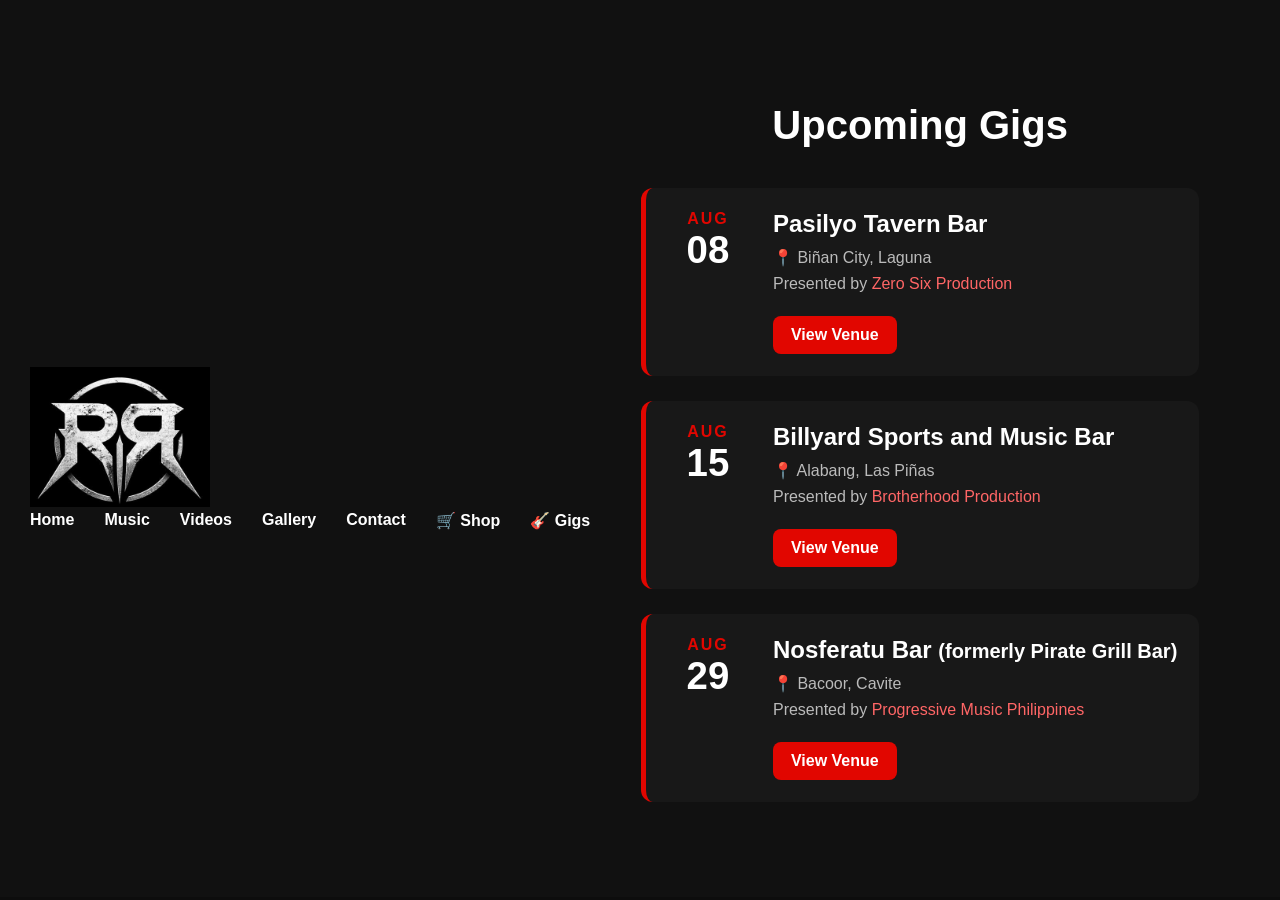
==== gig.html @ 44668293 "Update gig.html" ====
<!DOCTYPE html>
<html lang="en">
<head>
    <meta charset="UTF-8">
    <meta name="viewport" content="width=device-width, initial-scale=1.0">
    <title>ROADRICKS | Gigs</title>

    <link rel="stylesheet" href="gig.css">
</head>

    <!-- Navigation -->
    <header>

        <nav class="navbar">

            <div class="logo">

                <img src="assets/images/logo.png" alt="ROADRICKS Logo">

            </div>

 <ul>
    <li><a href="#home">Home</a></li>
    <li><a href="#music">Music</a></li>
    <li><a href="#videos">Videos</a></li>
    <li><a href="#gallery">Gallery</a></li>
    <li><a href="#contact">Contact</a></li>
    <li><a href="Shop.html">🛒 Shop</a></li>
    <li><a href="gig.html">🎸 Gigs</a>
</ul>

        </nav>

<body>
<section id="gigs" class="gigs">
  <h2>Upcoming Gigs</h2>

  <div class="gig-card">
    <div class="date">
      <span class="month">AUG</span>
      <span class="day">08</span>
    </div>

    <div class="details">
      <h3>Pasilyo Tavern Bar</h3>
      <p>📍 Biñan City, Laguna</p>
      <p>Presented by <a href="https://www.facebook.com/zerosixproduction" target="_blank">Zero Six Production</a></p>
      <a class="venue-btn" href="https://www.facebook.com/profile.php?id=61569631040838" target="_blank">
        View Venue
      </a>
    </div>
  </div>

  <div class="gig-card">
    <div class="date">
      <span class="month">AUG</span>
      <span class="day">15</span>
    </div>

    <div class="details">
      <h3>Billyard Sports and Music Bar</h3>
      <p>📍 Alabang, Las Piñas</p>
      <p>Presented by <a href="https://www.facebook.com/brodprod" target="_blank">Brotherhood Production</a></p>
      <a class="venue-btn" href="https://www.facebook.com/billyardsportsbar" target="_blank">
        View Venue
      </a>
    </div>
  </div>

  <div class="gig-card">
    <div class="date">
      <span class="month">AUG</span>
      <span class="day">29</span>
    </div>

    <div class="details">
      <h3>Nosferatu Bar <small>(formerly Pirate Grill Bar)</small></h3>
      <p>📍 Bacoor, Cavite</p>
      <p>Presented by <a href="https://www.facebook.com/progressivemusicproduction" target="_blank">Progressive Music Philippines</a></p>
      <a class="venue-btn" href="https://www.facebook.com/profile.php?id=100063786376237" target="_blank">
        View Venue
      </a>
    </div>
</section>

</body>
</html>
---- gig.css ----
body{
    margin:0;
    font-family:Arial, Helvetica, sans-serif;
    background:#0d0d0d;
    color:#fff;
}

.gigs{
    max-width:900px;
    margin:60px auto;
    padding:0 20px;
}

.gigs h2{
    text-align:center;
    font-size:2.5rem;
    margin-bottom:40px;
    color:#fff;
}

.gig-card{
    display:flex;
    gap:25px;
    align-items:flex-start;
    background:#181818;
    border-left:5px solid #e10600;
    border-radius:12px;
    padding:22px;
    margin-bottom:25px;
    transition:.3s;
}

.gig-card:hover{
    transform:translateY(-4px);
    box-shadow:0 10px 30px rgba(225,6,0,.35);
}

.date{
    width:80px;
    text-align:center;
}

.month{
    display:block;
    color:#e10600;
    font-weight:bold;
    letter-spacing:2px;
}

.day{
    display:block;
    font-size:2.4rem;
    font-weight:bold;
    color:#fff;
}

.details{
    flex:1;
}

.details h3{
    margin:0 0 10px;
    font-size:1.5rem;
}

.details p{
    color:#bbb;
    margin:8px 0;
}

.details a{
    color:#ff6666;
    text-decoration:none;
}

.details a:hover{
    text-decoration:underline;
}

.venue-btn{
    display:inline-block;
    margin-top:15px;
    padding:10px 18px;
    background:#e10600;
    color:#fff !important;
    border-radius:8px;
    text-decoration:none;
    font-weight:bold;
}

.venue-btn:hover{
    background:#ff2d2d;
}

header img{
    width:180px;
    height:auto;
}

header{
    display:flex;
    align-items:center;
    justify-content:space-between;
    padding:15px 40px;
    background:#111;
}

nav ul{
    display:flex;
    list-style:none;
    gap:25px;
    margin:0;
    padding:0;
}

nav ul li a{
    color:white;
    text-decoration:none;
    font-weight:bold;
}

nav ul li a:hover{
    color:#e10600;
}

header{
    padding:10px 30px;
}

.header{
    display:flex;
    align-items:center;
    justify-content:space-between;
    padding:20px 50px;
    background:#111;
}

.logo{
    width:120px;
    height:auto;
}

nav ul{
    display:flex;
    gap:30px;
    list-style:none;
}
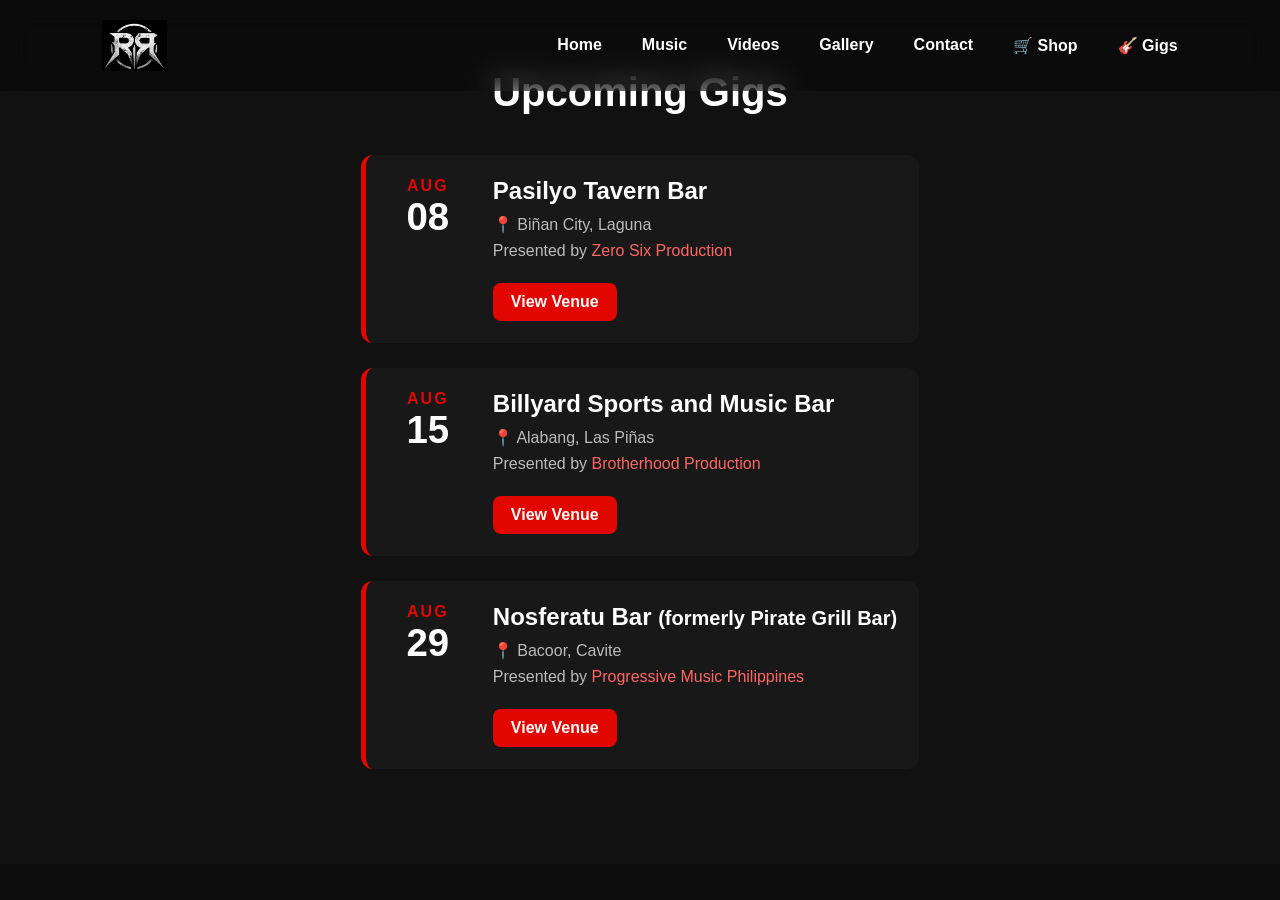
==== commit 46a4fa50: "Update gig.html" ====
--- a/gig.html
+++ b/gig.html
@@ -1,4 +1,23 @@
-<!DOCTYPE html>
+<head>
+    <meta charset="UTF-8">
+    <meta name="viewport" content="width=device-width, initial-scale=1.0">
+
+    <title>ROADRICKS | Gigs</title>
+
+    <meta name="description" content="Upcoming live performances by ROADRICKS">
+
+    <link rel="stylesheet" href="assets/css/style.css">
+    <link rel="stylesheet" href="gig.css">
+
+    <!-- Google Fonts -->
+    <link rel="preconnect" href="https://fonts.googleapis.com">
+    <link rel="preconnect" href="https://fonts.gstatic.com" crossorigin>
+
+    <link href="https://fonts.googleapis.com/css2?family=Bebas+Neue&family=Poppins:wght@300;400;600;700&display=swap"
+        rel="stylesheet">
+
+    <link rel="icon" type="image/png" href="assets/images/logo.png">
+</head>
 <html lang="en">
 <head>
     <meta charset="UTF-8">
@@ -26,7 +45,7 @@
     <li><a href="#gallery">Gallery</a></li>
     <li><a href="#contact">Contact</a></li>
     <li><a href="Shop.html">🛒 Shop</a></li>
-    <li><a href="gig.html">🎸 Gigs</a>
+    <li><a href="gig.html">🎸 Gigs</a></li>
 </ul>
 
         </nav>
--- a/assets/css/style.css
+++ b/assets/css/style.css
@@ -0,0 +1,2393 @@
+��/ *   = = = = = = = = = = = = = = = = = = = = = = = = = = = = = = = = = = = = = = = = = = = = = = = = = = = = = = + 
+       R O A D R I C K S   O F F I C I A L   W E B S I T E + 
+       V e r s i o n   1 . 0 + 
+ = = = = = = = = = = = = = = = = = = = = = = = = = = = = = = = = = = = = = = = = = = = = = = = = = = = = = =   * / + 
+ + 
+ : r o o t { + 
+ + 
+         - - b g : # 0 7 0 7 0 7 ; + 
+         - - c a r d : # 1 1 1 1 1 1 ; + 
+         - - s p o t i f y : # 1 D B 9 5 4 ; + 
+         - - t e x t : # f f f f f f ; + 
+         - - g r a y : # c c c c c c ; + 
+ + 
+         - - t r a n s i t i o n : . 3 5 s ; + 
+ + 
+ } + 
+ + 
+ / *   R e s e t   * / + 
+ + 
+ * { + 
+         m a r g i n : 0 ; + 
+         p a d d i n g : 0 ; + 
+         b o x - s i z i n g : b o r d e r - b o x ; + 
+ } + 
+ + 
+ h t m l { + 
+ + 
+         s c r o l l - b e h a v i o r : s m o o t h ; + 
+ + 
+ } + 
+ + 
+ b o d y { + 
+ + 
+         f o n t - f a m i l y : ' P o p p i n s ' , s a n s - s e r i f ; + 
+ + 
+         b a c k g r o u n d : v a r ( - - b g ) ; + 
+ + 
+         c o l o r : w h i t e ; + 
+ + 
+         o v e r f l o w - x : h i d d e n ; + 
+ + 
+ } + 
+ + 
+ / *   = = = = = = = = = = = = = = = = =   N A V I G A T I O N   = = = = = = = = = = = = = = = = =   * / + 
+ + 
+ . n a v b a r { + 
+ + 
+         p o s i t i o n : f i x e d ; + 
+ + 
+         w i d t h : 1 0 0 % ; + 
+ + 
+         t o p : 0 ; + 
+ + 
+         l e f t : 0 ; + 
+ + 
+         d i s p l a y : f l e x ; + 
+ + 
+         j u s t i f y - c o n t e n t : s p a c e - b e t w e e n ; + 
+ + 
+         a l i g n - i t e m s : c e n t e r ; + 
+ + 
+         p a d d i n g : 2 0 p x   8 % ; + 
+ + 
+         z - i n d e x : 9 9 9 ; + 
+ + 
+         b a c k g r o u n d : r g b a ( 0 , 0 , 0 , . 3 5 ) ; + 
+ + 
+         b a c k d r o p - f i l t e r : b l u r ( 1 5 p x ) ; + 
+ + 
+ } + 
+ + 
+ . l o g o   i m g { + 
+ + 
+         w i d t h : 6 5 p x ; + 
+ + 
+         t r a n s i t i o n : . 4 s ; + 
+ + 
+ } + 
+ + 
+ . l o g o   i m g : h o v e r { + 
+ + 
+         t r a n s f o r m : r o t a t e ( - 8 d e g )   s c a l e ( 1 . 0 8 ) ; + 
+ + 
+ } + 
+ + 
+ . n a v b a r   u l { + 
+ + 
+         d i s p l a y : f l e x ; + 
+ + 
+         l i s t - s t y l e : n o n e ; + 
+ + 
+         g a p : 4 0 p x ; + 
+ + 
+ } + 
+ + 
+ . n a v b a r   a { + 
+ + 
+         c o l o r : w h i t e ; + 
+ + 
+         t e x t - d e c o r a t i o n : n o n e ; + 
+ + 
+         f o n t - w e i g h t : 6 0 0 ; + 
+ + 
+         t r a n s i t i o n : . 3 s ; + 
+ + 
+ } + 
+ + 
+ . n a v b a r   a : h o v e r { + 
+ + 
+         c o l o r : v a r ( - - s p o t i f y ) ; + 
+ + 
+ } + 
+ + 
+ / *   = = = = = = = = = = = = = = = = =   H E R O   = = = = = = = = = = = = = = = = =   * / + 
+ + 
+ . h e r o { + 
+ + 
+         p o s i t i o n : r e l a t i v e ; + 
+ + 
+         h e i g h t : 1 0 0 v h ; + 
+ + 
+         d i s p l a y : f l e x ; + 
+ + 
+         j u s t i f y - c o n t e n t : c e n t e r ; + 
+ + 
+         a l i g n - i t e m s : c e n t e r ; + 
+ + 
+         t e x t - a l i g n : c e n t e r ; + 
+ + 
+         o v e r f l o w : h i d d e n ; + 
+ + 
+ } + 
+ + 
+ . h e r o - i m a g e { + 
+ + 
+         p o s i t i o n : a b s o l u t e ; + 
+         i n s e t : 0 ; + 
+ + 
+         w i d t h : 1 0 0 % ; + 
+         h e i g h t : 1 0 0 % ; + 
+ + 
+         o b j e c t - f i t : c o v e r ; + 
+         o b j e c t - p o s i t i o n : t o p   c e n t e r ; + 
+ + 
+         a n i m a t i o n : z o o m H e r o   1 8 s   e a s e - i n - o u t   i n f i n i t e   a l t e r n a t e ; + 
+ + 
+ } + 
+ + 
+ / *   = = = = = = = = = = = = = = = = =   A n i m a t i o n s   = = = = = = = = = = = = = = = = =   * / + 
+ + 
+ @ k e y f r a m e s   z o o m H e r o { + 
+ + 
+         f r o m { + 
+                 t r a n s f o r m : s c a l e ( 1 ) ; + 
+         } + 
+ + 
+         t o { + 
+                 t r a n s f o r m : s c a l e ( 1 . 0 8 ) ; + 
+         } + 
+ + 
+ } + 
+ + 
+ . o v e r l a y { + 
+ + 
+         p o s i t i o n : a b s o l u t e ; + 
+         i n s e t : 0 ; + 
+ + 
+         b a c k g r o u n d : + 
+ + 
+         r a d i a l - g r a d i e n t ( c i r c l e   a t   t o p , + 
+         r g b a ( 0 , 1 2 0 , 2 5 5 , . 1 8 ) , + 
+         t r a n s p a r e n t   4 5 % ) , + 
+ + 
+         l i n e a r - g r a d i e n t ( + 
+         r g b a ( 0 , 0 , 0 , . 3 0 ) , + 
+         r g b a ( 0 , 0 , 0 , . 8 2 ) ) ; + 
+ + 
+         z - i n d e x : 1 ; + 
+ + 
+ } + 
+ + 
+ / *   H e r o   C o n t e n t   * / + 
+ + 
+ . h e r o - c o n t e n t { + 
+ + 
+         p o s i t i o n : r e l a t i v e ; + 
+ + 
+         z - i n d e x : 2 ; + 
+ + 
+         m a x - w i d t h : 9 0 0 p x ; + 
+ + 
+         p a d d i n g : 2 0 p x ; + 
+ + 
+ } + 
+ + 
+ . h e r o - c o n t e n t   h 1 { + 
+ + 
+         f o n t - f a m i l y : ' B e b a s   N e u e ' , s a n s - s e r i f ; + 
+ + 
+         f o n t - s i z e : 8 r e m ; + 
+ + 
+         l e t t e r - s p a c i n g : 8 p x ; + 
+ + 
+         c o l o r : # f f f f f f ; + 
+ + 
+         / *   B l a c k   o u t l i n e   * / + 
+         - w e b k i t - t e x t - s t r o k e : . 7 5 p x   r g b a ( 0 , 0 , 0 , . 8 5 ) ; + 
+ + 
+         / *   M u l t i - l a y e r   s h a d o w   * / + 
+         t e x t - s h a d o w : + 
+                 3 p x   3 p x   0   # 0 0 0 , + 
+                 6 p x   6 p x   1 2 p x   r g b a ( 0 , 0 , 0 , . 7 5 ) , + 
+                 0   0   2 0 p x   r g b a ( 2 5 5 , 2 5 5 , 2 5 5 , . 1 8 ) ; + 
+ + 
+ } + 
+ . h e r o - c o n t e n t   h 2 { + 
+ + 
+         c o l o r : v a r ( - - s p o t i f y ) ; + 
+ + 
+         f o n t - w e i g h t : 6 0 0 ; + 
+ + 
+         m a r g i n - b o t t o m : 2 0 p x ; + 
+ + 
+ } + 
+ + 
+ . h e r o - c o n t e n t   p { + 
+ + 
+         c o l o r : # d d d ; + 
+ + 
+         f o n t - s i z e : 1 . 2 r e m ; + 
+ + 
+         m a r g i n - b o t t o m : 4 0 p x ; + 
+ + 
+ } + 
+ + 
+ / *   = = = = = = = = = = = = = = = = = = = = = = = = = = = + 
+       B u t t o n s + 
+ = = = = = = = = = = = = = = = = = = = = = = = = = = =   * / + 
+ + 
+ . b u t t o n s { + 
+ + 
+         d i s p l a y : f l e x ; + 
+ + 
+         j u s t i f y - c o n t e n t : c e n t e r ; + 
+ + 
+         a l i g n - i t e m s : c e n t e r ; + 
+ + 
+         g a p : 2 0 p x ; + 
+ + 
+         f l e x - w r a p : w r a p ; + 
+ + 
+         m a r g i n - t o p : 4 0 p x ; + 
+ + 
+ } + 
+ + 
+ . b u t t o n s   a { + 
+ + 
+         d i s p l a y : i n l i n e - f l e x ; + 
+ + 
+         a l i g n - i t e m s : c e n t e r ; + 
+ + 
+         j u s t i f y - c o n t e n t : c e n t e r ; + 
+ + 
+         g a p : 1 0 p x ; + 
+ + 
+         m i n - w i d t h : 2 2 0 p x ; + 
+ + 
+         p a d d i n g : 1 6 p x   3 4 p x ; + 
+ + 
+         b o r d e r - r a d i u s : 5 0 p x ; + 
+ + 
+         t e x t - d e c o r a t i o n : n o n e ; + 
+ + 
+         f o n t - s i z e : 1 r e m ; + 
+ + 
+         f o n t - w e i g h t : 6 0 0 ; + 
+ + 
+         t r a n s i t i o n : . 3 5 s   e a s e ; + 
+ + 
+ } + 
+ + 
+ / *   S p o t i f y   * / + 
+ + 
+ . s p o t i f y { + 
+ + 
+         b a c k g r o u n d : # 1 D B 9 5 4 ; + 
+ + 
+         c o l o r : w h i t e ; + 
+ + 
+ } + 
+ + 
+ . s p o t i f y : h o v e r { + 
+ + 
+         t r a n s f o r m : t r a n s l a t e Y ( - 5 p x ) ; + 
+ + 
+         b o x - s h a d o w : 0   0   2 5 p x   r g b a ( 2 9 , 1 8 5 , 8 4 , . 5 5 ) ; + 
+ + 
+ } + 
+ + 
+ + 
+ / *   A p p l e   M u s i c   * / + 
+ + 
+ . a p p l e { + 
+ + 
+         b a c k g r o u n d : # F C 3 C 4 4 ; + 
+ + 
+         c o l o r : w h i t e ; + 
+ + 
+ } + 
+ + 
+ . a p p l e : h o v e r { + 
+ + 
+         t r a n s f o r m : t r a n s l a t e Y ( - 5 p x ) ; + 
+ + 
+         b o x - s h a d o w : 0   0   2 5 p x   r g b a ( 2 5 2 , 6 0 , 6 8 , . 5 5 ) ; + 
+ + 
+ } + 
+ + 
+ + 
+ / *   Y o u T u b e   * / + 
+ + 
+ . y o u t u b e { + 
+ + 
+         b o r d e r : 2 p x   s o l i d   w h i t e ; + 
+ + 
+         c o l o r : w h i t e ; + 
+ + 
+         b a c k g r o u n d : t r a n s p a r e n t ; + 
+ + 
+ } + 
+ + 
+ . y o u t u b e : h o v e r { + 
+ + 
+         b a c k g r o u n d : w h i t e ; + 
+ + 
+         c o l o r : b l a c k ; + 
+ + 
+         t r a n s f o r m : t r a n s l a t e Y ( - 5 p x ) ; + 
+ + 
+ } + 
+ + 
+ / *   S c r o l l   * / + 
+ + 
+ . s c r o l l { + 
+ + 
+         m a r g i n - t o p : 7 0 p x ; + 
+ + 
+         a n i m a t i o n : b o u n c e   2 s   i n f i n i t e ; + 
+ + 
+         c o l o r : # d d d ; + 
+ + 
+ } + 
+ + 
+ / *   = = = = = = = = = = = = = = = = =   S e c t i o n s   = = = = = = = = = = = = = = = = =   * / + 
+ + 
+ . s e c t i o n { + 
+ + 
+         p a d d i n g : 1 2 0 p x   1 0 % ; + 
+ + 
+ } + 
+ + 
+ . s e c t i o n   h 2 { + 
+ + 
+         f o n t - f a m i l y : ' B e b a s   N e u e ' ; + 
+ + 
+         f o n t - s i z e : 3 r e m ; + 
+ + 
+         m a r g i n - b o t t o m : 1 5 p x ; + 
+ + 
+ } + 
+ + 
+ . s e c t i o n   p { + 
+ + 
+         c o l o r : # b d b d b d ; + 
+ + 
+ } + 
+ + 
+ / *   = = = = = = = = = = = = = = = = =   F o o t e r   = = = = = = = = = = = = = = = = =   * / + 
+ + 
+ f o o t e r { + 
+ + 
+         t e x t - a l i g n : c e n t e r ; + 
+ + 
+         p a d d i n g : 4 0 p x ; + 
+ + 
+         c o l o r : # 9 9 9 ; + 
+ + 
+ } + 
+ + 
+ / *   = = = = = = = = = = = = = = = = =   A n i m a t i o n s   = = = = = = = = = = = = = = = = =   * / + 
+ + 
+ @ k e y f r a m e s   z o o m H e r o { + 
+ + 
+         f r o m { + 
+ + 
+                 t r a n s f o r m : s c a l e ( 1 ) ; + 
+ + 
+         } + 
+ + 
+         t o { + 
+ + 
+                 t r a n s f o r m : s c a l e ( 1 . 0 8 ) ; + 
+ + 
+         } + 
+ + 
+ } + 
+ + 
+ + 
+ + 
+ / *   = = = = = = = = = = = = = = = = =   M o b i l e   = = = = = = = = = = = = = = = = =   * / + 
+ + 
+ @ m e d i a ( m a x - w i d t h : 9 0 0 p x ) { + 
+ + 
+         . n a v b a r { + 
+ + 
+                 f l e x - d i r e c t i o n : c o l u m n ; + 
+ + 
+                 g a p : 2 0 p x ; + 
+ + 
+         } + 
+ + 
+         . n a v b a r   u l { + 
+ + 
+                 g a p : 1 8 p x ; + 
+ + 
+                 f l e x - w r a p : w r a p ; + 
+ + 
+                 j u s t i f y - c o n t e n t : c e n t e r ; + 
+ + 
+         } + 
+ + 
+         . h e r o - c o n t e n t   h 1 { + 
+ + 
+                 f o n t - s i z e : 4 r e m ; + 
+ + 
+         } + 
+ + 
+         . b u t t o n s { + 
+ + 
+                 f l e x - d i r e c t i o n : c o l u m n ; + 
+ + 
+         } + 
+ + 
+ } + 
+ + 
+ / *   = = = = = = = = = = = = = = = = = = = = = = = = = = = + 
+       L a t e s t   R e l e a s e + 
+ = = = = = = = = = = = = = = = = = = = = = = = = = = =   * / + 
+ + 
+ . l a t e s t - r e l e a s e { + 
+ + 
+         d i s p l a y : g r i d ; + 
+ + 
+         g r i d - t e m p l a t e - c o l u m n s : 3 0 0 p x   1 f r ; + 
+ + 
+         g a p : 6 0 p x ; + 
+ + 
+         a l i g n - i t e m s : c e n t e r ; + 
+ + 
+         p a d d i n g : 1 2 0 p x   1 0 % ; + 
+ + 
+         b a c k g r o u n d : # 0 c 0 c 0 c ; + 
+ + 
+ } + 
+ + 
+ . r e l e a s e - i m a g e   i m g { + 
+ + 
+         w i d t h : 1 0 0 % ; + 
+ + 
+         b o r d e r - r a d i u s : 1 8 p x ; + 
+ + 
+         b o x - s h a d o w : 0   2 0 p x   4 0 p x   r g b a ( 0 , 0 , 0 , . 4 5 ) ; + 
+ + 
+         t r a n s i t i o n : . 4 s ; + 
+ + 
+ } + 
+ + 
+ . r e l e a s e - i m a g e   i m g : h o v e r { + 
+ + 
+         t r a n s f o r m : s c a l e ( 1 . 0 5 ) ; + 
+ + 
+ } + 
+ + 
+ . b a d g e { + 
+ + 
+         d i s p l a y : i n l i n e - b l o c k ; + 
+ + 
+         b a c k g r o u n d : # 1 D B 9 5 4 ; + 
+ + 
+         c o l o r : w h i t e ; + 
+ + 
+         p a d d i n g : 8 p x   1 6 p x ; + 
+ + 
+         b o r d e r - r a d i u s : 9 9 9 p x ; + 
+ + 
+         f o n t - s i z e : . 9 r e m ; + 
+ + 
+         m a r g i n - b o t t o m : 2 0 p x ; + 
+ + 
+ } + 
+ + 
+ . r e l e a s e - i n f o   h 2 { + 
+ + 
+         f o n t - f a m i l y : ' B e b a s   N e u e ' ; + 
+ + 
+         f o n t - s i z e : 4 r e m ; + 
+ + 
+         l e t t e r - s p a c i n g : 2 p x ; + 
+ + 
+         m a r g i n - b o t t o m : 1 5 p x ; + 
+ + 
+ } + 
+ + 
+ . r e l e a s e - i n f o   p { + 
+ + 
+         c o l o r : # b b b ; + 
+ + 
+         m a r g i n - b o t t o m : 3 0 p x ; + 
+ + 
+ } + 
+ + 
+ . r e l e a s e - b u t t o n s { + 
+ + 
+         d i s p l a y : f l e x ; + 
+ + 
+         g a p : 2 0 p x ; + 
+ + 
+         f l e x - w r a p : w r a p ; + 
+ + 
+ } + 
+ + 
+ / *   = = = = = = = = = = = = = = = = = = = = = = = = = = = + 
+       S p o t i f y   S e c t i o n + 
+ = = = = = = = = = = = = = = = = = = = = = = = = = = =   * / + 
+ + 
+ . s p o t i f y - s e c t i o n { + 
+ + 
+         p a d d i n g : 1 0 0 p x   1 0 % ; + 
+ + 
+         b a c k g r o u n d : # 1 1 1 ; + 
+ + 
+         t e x t - a l i g n : c e n t e r ; + 
+ + 
+ } + 
+ + 
+ . s p o t i f y - s e c t i o n   h 2 { + 
+ + 
+         f o n t - f a m i l y : ' B e b a s   N e u e ' , s a n s - s e r i f ; + 
+ + 
+         f o n t - s i z e : 3 r e m ; + 
+ + 
+         l e t t e r - s p a c i n g : 2 p x ; + 
+ + 
+         m a r g i n - b o t t o m : 1 0 p x ; + 
+ + 
+ } + 
+ + 
+ . s p o t i f y - s e c t i o n   p { + 
+ + 
+         c o l o r : # b b b ; + 
+ + 
+         m a r g i n - b o t t o m : 4 0 p x ; + 
+ + 
+ } + 
+ + 
+ . s p o t i f y - s e c t i o n   i f r a m e { + 
+ + 
+         m a x - w i d t h : 9 0 0 p x ; + 
+ + 
+         w i d t h : 1 0 0 % ; + 
+ + 
+         b o r d e r : n o n e ; + 
+ + 
+         b o x - s h a d o w : 0   2 0 p x   4 0 p x   r g b a ( 0 , 0 , 0 , . 4 ) ; + 
+ + 
+ } + 
+ + 
+ / *   F e a t u r e d   V i d e o s   * / + 
+ + 
+ . v i d e o s - s e c t i o n { + 
+ + 
+         p a d d i n g : 1 0 0 p x   1 0 % ; + 
+ + 
+         b a c k g r o u n d : # 0 9 0 9 0 9 ; + 
+ + 
+ } + 
+ + 
+ . v i d e o s - s e c t i o n   h 2 { + 
+ + 
+         t e x t - a l i g n : c e n t e r ; + 
+ + 
+         f o n t - f a m i l y : ' B e b a s   N e u e ' , s a n s - s e r i f ; + 
+ + 
+         f o n t - s i z e : 3 r e m ; + 
+ + 
+         m a r g i n - b o t t o m : 5 0 p x ; + 
+ + 
+ } + 
+ + 
+ . v i d e o - g r i d { + 
+ + 
+         d i s p l a y : g r i d ; + 
+ + 
+         g r i d - t e m p l a t e - c o l u m n s : r e p e a t ( a u t o - f i t , m i n m a x ( 2 8 0 p x , 1 f r ) ) ; + 
+ + 
+         g a p : 3 0 p x ; + 
+ + 
+ } + 
+ + 
+ . v i d e o - c a r d { + 
+ + 
+         b a c k g r o u n d : # 1 8 1 8 1 8 ; + 
+ + 
+         b o r d e r - r a d i u s : 1 8 p x ; + 
+ + 
+         o v e r f l o w : h i d d e n ; + 
+ + 
+         t e x t - d e c o r a t i o n : n o n e ; + 
+ + 
+         c o l o r : w h i t e ; + 
+ + 
+         t r a n s i t i o n : . 3 5 s ; + 
+ + 
+ } + 
+ + 
+ . v i d e o - c a r d   i m g { + 
+ + 
+         w i d t h : 1 0 0 % ; + 
+ + 
+         d i s p l a y : b l o c k ; + 
+ + 
+ } + 
+ + 
+ . v i d e o - c a r d   h 3 { + 
+ + 
+         p a d d i n g : 2 0 p x ; + 
+ + 
+         t e x t - a l i g n : c e n t e r ; + 
+ + 
+ } + 
+ + 
+ . v i d e o - c a r d : h o v e r { + 
+ + 
+         t r a n s f o r m : t r a n s l a t e Y ( - 1 0 p x ) ; + 
+ + 
+         b o x - s h a d o w : 0   2 0 p x   4 0 p x   r g b a ( 2 9 , 1 8 5 , 8 4 , . 2 5 ) ; + 
+ + 
+ } + 
+ + 
+ / *   S c r o l l   A n i m a t i o n   * / + 
+ + 
+ . h i d d e n { + 
+ + 
+         o p a c i t y : 0 ; + 
+ + 
+         t r a n s f o r m : t r a n s l a t e Y ( 6 0 p x ) ; + 
+ + 
+         t r a n s i t i o n : a l l   . 8 s   e a s e ; + 
+ + 
+ } + 
+ + 
+ . s h o w { + 
+ + 
+         o p a c i t y : 1 ; + 
+ + 
+         t r a n s f o r m : t r a n s l a t e Y ( 0 ) ; + 
+ + 
+ } + 
+ + 
+ / *   = = = = = = = = = = = = = = = = = = = = = = = = = = = + 
+       A b o u t + 
+ = = = = = = = = = = = = = = = = = = = = = = = = = = =   * / + 
+ + 
+ . a b o u t - s e c t i o n { + 
+ + 
+         d i s p l a y : g r i d ; + 
+ + 
+         g r i d - t e m p l a t e - c o l u m n s : 1 f r   1 f r ; + 
+ + 
+         g a p : 6 0 p x ; + 
+ + 
+         a l i g n - i t e m s : c e n t e r ; + 
+ + 
+         p a d d i n g : 1 2 0 p x   1 0 % ; + 
+ + 
+         b a c k g r o u n d : # 0 8 0 8 0 8 ; + 
+ + 
+ } + 
+ + 
+ . a b o u t - i m a g e   i m g { + 
+ + 
+         w i d t h : 1 0 0 % ; + 
+ + 
+         b o r d e r - r a d i u s : 2 0 p x ; + 
+ + 
+         b o x - s h a d o w : 0   2 0 p x   5 0 p x   r g b a ( 0 , 0 , 0 , . 5 ) ; + 
+ + 
+ } + 
+ + 
+ . a b o u t - c o n t e n t   h 2 { + 
+ + 
+         f o n t - f a m i l y : ' B e b a s   N e u e ' ; + 
+ + 
+         f o n t - s i z e : 4 r e m ; + 
+ + 
+         m a r g i n : 2 0 p x   0 ; + 
+ + 
+ } + 
+ + 
+ . a b o u t - c o n t e n t   p { + 
+ + 
+         c o l o r : # b b b ; + 
+ + 
+         l i n e - h e i g h t : 1 . 8 ; + 
+ + 
+         m a r g i n - b o t t o m : 2 0 p x ; + 
+ + 
+ } + 
+ + 
+ @ m e d i a ( m a x - w i d t h : 9 0 0 p x ) { + 
+ + 
+         . a b o u t - s e c t i o n { + 
+ + 
+                 g r i d - t e m p l a t e - c o l u m n s : 1 f r ; + 
+ + 
+         } + 
+ + 
+ } + 
+ + 
+ . f a d e - s e c t i o n { + 
+         o p a c i t y : 0 ; + 
+         t r a n s f o r m : t r a n s l a t e Y ( 4 0 p x ) ; + 
+         t r a n s i t i o n : . 8 s   e a s e ; + 
+ } + 
+ + 
+ . f a d e - s e c t i o n . v i s i b l e { + 
+         o p a c i t y : 1 ; + 
+         t r a n s f o r m : t r a n s l a t e Y ( 0 ) ; + 
+ } + 
+ + 
+ n a v . n a v - s c r o l l e d { + 
+         b a c k g r o u n d : r g b a ( 0 , 0 , 0 , . 9 2 ) ; + 
+         b a c k d r o p - f i l t e r : b l u r ( 1 2 p x ) ; + 
+         t r a n s i t i o n : . 3 s ; + 
+ } + 
+ + 
+ n a v   a . a c t i v e { + 
+         c o l o r : # 1 D B 9 5 4 ; + 
+ } + 
+ + 
+ # b a c k T o T o p { + 
+         p o s i t i o n : f i x e d ; + 
+         r i g h t : 2 5 p x ; + 
+         b o t t o m : 2 5 p x ; + 
+         w i d t h : 5 0 p x ; + 
+         h e i g h t : 5 0 p x ; + 
+         b o r d e r : n o n e ; + 
+         b o r d e r - r a d i u s : 5 0 % ; + 
+         b a c k g r o u n d : # 1 D B 9 5 4 ; + 
+         c o l o r : w h i t e ; + 
+         c u r s o r : p o i n t e r ; + 
+         f o n t - s i z e : 1 8 p x ; + 
+         b o x - s h a d o w : 0   0   1 5 p x   r g b a ( 0 , 0 , 0 , . 4 ) ; + 
+ } + 
+ + 
+ / *   = = = = = = = = = = = = = = = = = = = = = = = = = = = + 
+       M e e t   t h e   B a n d + 
+ = = = = = = = = = = = = = = = = = = = = = = = = = = =   * / + 
+ + 
+ . m e m b e r s - s e c t i o n { + 
+         p a d d i n g : 1 2 0 p x   1 0 % ; + 
+         b a c k g r o u n d : # 0 b 0 b 0 b ; + 
+ } + 
+ + 
+ . m e m b e r s - s e c t i o n   h 2 { + 
+         t e x t - a l i g n : c e n t e r ; + 
+         f o n t - f a m i l y : ' B e b a s   N e u e ' , s a n s - s e r i f ; + 
+         f o n t - s i z e : 3 . 5 r e m ; + 
+         m a r g i n - b o t t o m : 6 0 p x ; + 
+ } + 
+ + 
+ . m e m b e r s - g r i d { + 
+         d i s p l a y : g r i d ; + 
+         g r i d - t e m p l a t e - c o l u m n s : r e p e a t ( a u t o - f i t , m i n m a x ( 2 6 0 p x , 1 f r ) ) ; + 
+         g a p : 3 5 p x ; + 
+ } + 
+ + 
+ . m e m b e r - c a r d { + 
+         b a c k g r o u n d : # 1 4 1 4 1 4 ; + 
+         b o r d e r - r a d i u s : 1 8 p x ; + 
+         o v e r f l o w : h i d d e n ; + 
+         t r a n s i t i o n : . 3 5 s ; + 
+         b o x - s h a d o w : 0   1 0 p x   3 0 p x   r g b a ( 0 , 0 , 0 , . 3 5 ) ; + 
+ } + 
+ + 
+ . m e m b e r - c a r d : h o v e r { + 
+         t r a n s f o r m : t r a n s l a t e Y ( - 1 0 p x ) ; + 
+         b o x - s h a d o w : 0   2 0 p x   4 0 p x   r g b a ( 2 9 , 1 8 5 , 8 4 , . 2 5 ) ; + 
+ } + 
+ + 
+ . m e m b e r - c a r d   i m g { + 
+         w i d t h : 1 0 0 % ; + 
+         a s p e c t - r a t i o : 3   /   4 ; + 
+         o b j e c t - f i t : c o v e r ; + 
+         o b j e c t - p o s i t i o n : c e n t e r ; + 
+         d i s p l a y : b l o c k ; + 
+ } + 
+ + 
+ . m e m b e r - i n f o { + 
+         p a d d i n g : 2 0 p x ; + 
+         t e x t - a l i g n : c e n t e r ; + 
+ } + 
+ + 
+ . m e m b e r - i n f o   h 3 { + 
+         f o n t - f a m i l y : ' B e b a s   N e u e ' , s a n s - s e r i f ; + 
+         f o n t - s i z e : 2 r e m ; + 
+         l e t t e r - s p a c i n g : 1 p x ; + 
+         m a r g i n - b o t t o m : 8 p x ; + 
+ } + 
+ + 
+ . m e m b e r - i n f o   p { + 
+         c o l o r : # 1 D B 9 5 4 ; + 
+         f o n t - w e i g h t : 6 0 0 ; + 
+         m a r g i n : 0 ; + 
+ } + 
+ + 
+ / *   = = = = = = = = = = = = = = = = = = = = = = = = = = = + 
+       M e e t   t h e   B a n d + 
+ = = = = = = = = = = = = = = = = = = = = = = = = = = =   * / + 
+ + 
+ . m e m b e r s { + 
+ + 
+         d i s p l a y : g r i d ; + 
+ + 
+         g r i d - t e m p l a t e - c o l u m n s : r e p e a t ( a u t o - f i t , m i n m a x ( 2 5 0 p x , 1 f r ) ) ; + 
+ + 
+         g a p : 3 5 p x ; + 
+ + 
+         m a r g i n - t o p : 5 0 p x ; + 
+ + 
+ } + 
+ + 
+ . m e m b e r { + 
+ + 
+         b a c k g r o u n d : # 1 5 1 5 1 5 ; + 
+ + 
+         b o r d e r - r a d i u s : 1 8 p x ; + 
+ + 
+         o v e r f l o w : h i d d e n ; + 
+ + 
+         t e x t - a l i g n : c e n t e r ; + 
+ + 
+         t r a n s i t i o n : . 3 5 s ; + 
+ + 
+         b o x - s h a d o w : 0   1 5 p x   3 5 p x   r g b a ( 0 , 0 , 0 , . 3 5 ) ; + 
+ + 
+ } + 
+ + 
+ . m e m b e r : h o v e r { + 
+ + 
+         t r a n s f o r m : t r a n s l a t e Y ( - 1 0 p x ) ; + 
+ + 
+         b o x - s h a d o w : 0   2 0 p x   4 5 p x   r g b a ( 2 9 , 1 8 5 , 8 4 , . 2 5 ) ; + 
+ + 
+ } + 
+ + 
+ . m e m b e r   i m g { + 
+ + 
+         w i d t h : 1 0 0 % ; + 
+ + 
+         h e i g h t : 3 6 0 p x ; + 
+ + 
+         o b j e c t - f i t : c o v e r ; + 
+ + 
+         o b j e c t - p o s i t i o n : c e n t e r ; + 
+ + 
+         d i s p l a y : b l o c k ; + 
+ + 
+ } + 
+ + 
+ . m e m b e r   h 3 { + 
+ + 
+         m a r g i n - t o p : 2 0 p x ; + 
+ + 
+         f o n t - f a m i l y : ' B e b a s   N e u e ' , s a n s - s e r i f ; + 
+ + 
+         f o n t - s i z e : 2 r e m ; + 
+ + 
+         l e t t e r - s p a c i n g : 1 p x ; + 
+ + 
+ } + 
+ + 
+ . m e m b e r   p { + 
+ + 
+         c o l o r : # 1 D B 9 5 4 ; + 
+ + 
+         m a r g i n : 1 0 p x   0   2 5 p x ; + 
+ + 
+         f o n t - w e i g h t : 6 0 0 ; + 
+ + 
+ } + 
+ + 
+ / *   = = = = = = = = = = = = = = = = = = = = = = = = = = = + 
+       B o o k i n g + 
+ = = = = = = = = = = = = = = = = = = = = = = = = = = =   * / + 
+ + 
+ . b o o k i n g - s e c t i o n { + 
+ + 
+         p a d d i n g : 1 2 0 p x   1 0 % ; + 
+ + 
+         b a c k g r o u n d : # 0 8 0 8 0 8 ; + 
+ + 
+ } + 
+ + 
+ . b o o k i n g - c o n t e n t { + 
+ + 
+         m a x - w i d t h : 9 0 0 p x ; + 
+ + 
+         m a r g i n : a u t o ; + 
+ + 
+ } + 
+ + 
+ . b o o k i n g - t a g { + 
+ + 
+         d i s p l a y : i n l i n e - b l o c k ; + 
+ + 
+         b a c k g r o u n d : # 1 D B 9 5 4 ; + 
+ + 
+         p a d d i n g : 8 p x   1 8 p x ; + 
+ + 
+         b o r d e r - r a d i u s : 9 9 9 p x ; + 
+ + 
+         m a r g i n - b o t t o m : 2 0 p x ; + 
+ + 
+         f o n t - w e i g h t : 6 0 0 ; + 
+ + 
+ } + 
+ + 
+ . b o o k i n g - s e c t i o n   h 2 { + 
+ + 
+         f o n t - f a m i l y : ' B e b a s   N e u e ' , s a n s - s e r i f ; + 
+ + 
+         f o n t - s i z e : 4 r e m ; + 
+ + 
+         m a r g i n - b o t t o m : 2 0 p x ; + 
+ + 
+ } + 
+ + 
+ . b o o k i n g - s e c t i o n   p { + 
+ + 
+         c o l o r : # b d b d b d ; + 
+ + 
+         l i n e - h e i g h t : 1 . 8 ; + 
+ + 
+         m a r g i n - b o t t o m : 4 0 p x ; + 
+ + 
+ } + 
+ + 
+ . b o o k i n g - l i s t { + 
+ + 
+         d i s p l a y : g r i d ; + 
+ + 
+         g a p : 1 8 p x ; + 
+ + 
+         m a r g i n - b o t t o m : 4 0 p x ; + 
+ + 
+ } + 
+ + 
+ . b o o k i n g - i t e m { + 
+ + 
+         b a c k g r o u n d : # 1 4 1 4 1 4 ; + 
+ + 
+         p a d d i n g : 1 8 p x   2 2 p x ; + 
+ + 
+         b o r d e r - l e f t : 4 p x   s o l i d   # 1 D B 9 5 4 ; + 
+ + 
+         b o r d e r - r a d i u s : 1 0 p x ; + 
+ + 
+ } + 
+ + 
+ . b o o k i n g - i t e m   s t r o n g { + 
+ + 
+         d i s p l a y : b l o c k ; + 
+ + 
+         m a r g i n - b o t t o m : 8 p x ; + 
+ + 
+ } + 
+ + 
+ . b o o k i n g - i t e m   a { + 
+ + 
+         c o l o r : # f f f f f f ; + 
+ + 
+         t e x t - d e c o r a t i o n : n o n e ; + 
+ + 
+ } + 
+ + 
+ . b o o k i n g - i t e m   a : h o v e r { + 
+ + 
+         c o l o r : # 1 D B 9 5 4 ; + 
+ + 
+ } + 
+ + 
+ . b o o k i n g - b u t t o n s { + 
+ + 
+         d i s p l a y : f l e x ; + 
+ + 
+         g a p : 2 0 p x ; + 
+ + 
+         f l e x - w r a p : w r a p ; + 
+ + 
+ } + 
+ . a p p l e { + 
+ + 
+         b a c k g r o u n d : # f f f f f f ; + 
+ + 
+         c o l o r : # 0 0 0 0 0 0 ; + 
+ + 
+         b o r d e r : 2 p x   s o l i d   # f f f f f f ; + 
+ + 
+ } + 
+ + 
+ . a p p l e : h o v e r { + 
+ + 
+         b a c k g r o u n d : # d 9 d 9 d 9 ; + 
+ + 
+         t r a n s f o r m : t r a n s l a t e Y ( - 3 p x ) ; + 
+ + 
+ } + 
+ + 
+ . p r o d u c t s { + 
+         d i s p l a y : f l e x ; + 
+         g a p : 3 0 p x ; + 
+         f l e x - w r a p : w r a p ; + 
+         j u s t i f y - c o n t e n t : c e n t e r ; + 
+         p a d d i n g : 4 0 p x ; + 
+ } + 
+ + 
+ . p r o d u c t { + 
+         w i d t h : 2 6 0 p x ; + 
+         b a c k g r o u n d : # 2 2 2 ; + 
+         c o l o r : w h i t e ; + 
+         b o r d e r - r a d i u s : 1 5 p x ; + 
+         o v e r f l o w : h i d d e n ; + 
+         t e x t - a l i g n : c e n t e r ; + 
+         p a d d i n g : 2 0 p x ; + 
+ } + 
+ + 
+ . p r o d u c t   i m g { + 
+         w i d t h : 1 0 0 % ; + 
+         b o r d e r - r a d i u s : 1 0 p x ; + 
+ } + 
+ + 
+ b u t t o n { + 
+         b a c k g r o u n d : # f f 4 b 2 b ; + 
+         c o l o r : w h i t e ; + 
+         b o r d e r : n o n e ; + 
+         p a d d i n g : 1 2 p x   2 5 p x ; + 
+         b o r d e r - r a d i u s : 8 p x ; + 
+         c u r s o r : p o i n t e r ; + 
+ } + 
+ + 
+ b u t t o n : h o v e r { + 
+         b a c k g r o u n d : # f f 6 6 3 3 ; + 
+ } + 
+ + 
+ / *   = = = = = = = = = = = = = = = = = = = = = = = = = = = = = = = = = = = + 
+       S H O P   P A G E + 
+ = = = = = = = = = = = = = = = = = = = = = = = = = = = = = = = = = = =   * / + 
+ + 
+ . s h o p - h e a d e r { + 
+         p a d d i n g : 1 4 0 p x   1 0 %   6 0 p x ; + 
+         t e x t - a l i g n : c e n t e r ; + 
+ } + 
+ + 
+ . s h o p - h e a d e r   h 1 { + 
+         f o n t - f a m i l y : ' B e b a s   N e u e ' , s a n s - s e r i f ; + 
+         f o n t - s i z e : 4 r e m ; + 
+         m a r g i n - b o t t o m : 1 5 p x ; + 
+ } + 
+ + 
+ . s h o p - h e a d e r   p { + 
+         c o l o r : # b d b d b d ; + 
+         f o n t - s i z e : 1 . 1 r e m ; + 
+ } + 
+ + 
+ . p r o d u c t s { + 
+         d i s p l a y : f l e x ; + 
+         j u s t i f y - c o n t e n t : c e n t e r ; + 
+         g a p : 3 5 p x ; + 
+         f l e x - w r a p : w r a p ; + 
+         p a d d i n g : 0   1 0 %   1 0 0 p x ; + 
+ } + 
+ + 
+ . p r o d u c t { + 
+         w i d t h : 3 0 0 p x ; + 
+         b a c k g r o u n d : # 1 4 1 4 1 4 ; + 
+         b o r d e r - r a d i u s : 1 8 p x ; + 
+         o v e r f l o w : h i d d e n ; + 
+         t e x t - a l i g n : c e n t e r ; + 
+         t r a n s i t i o n : . 3 5 s ; + 
+         b o x - s h a d o w : 0   1 5 p x   3 5 p x   r g b a ( 0 , 0 , 0 , . 3 5 ) ; + 
+ } + 
+ + 
+ . p r o d u c t : h o v e r { + 
+         t r a n s f o r m : t r a n s l a t e Y ( - 1 0 p x ) ; + 
+         b o x - s h a d o w : 0   2 0 p x   4 0 p x   r g b a ( 2 9 , 1 8 5 , 8 4 , . 2 5 ) ; + 
+ } + 
+ + 
+ . p r o d u c t   i m g { + 
+         w i d t h : 1 0 0 % ; + 
+         h e i g h t : 2 4 0 p x ; + 
+         o b j e c t - f i t : c o v e r ; + 
+         d i s p l a y : b l o c k ; + 
+ } + 
+ + 
+ . p r o d u c t   h 2 { + 
+         m a r g i n : 2 5 p x   0   1 0 p x ; + 
+         f o n t - f a m i l y : ' B e b a s   N e u e ' , s a n s - s e r i f ; + 
+         f o n t - s i z e : 2 r e m ; + 
+ } + 
+ + 
+ . p r o d u c t   p { + 
+         c o l o r : # f f f f f f ; + 
+         m a r g i n - b o t t o m : 2 5 p x ; + 
+         f o n t - s i z e : 1 . 2 r e m ; + 
+ } + 
+ + 
+ . p r o d u c t   a { + 
+         t e x t - d e c o r a t i o n : n o n e ; + 
+ } + 
+ + 
+ . p r o d u c t   b u t t o n { + 
+         m a r g i n - b o t t o m : 2 5 p x ; + 
+         b a c k g r o u n d : # 1 D B 9 5 4 ; + 
+         c o l o r : w h i t e ; + 
+         b o r d e r : n o n e ; + 
+         p a d d i n g : 1 4 p x   4 0 p x ; + 
+         b o r d e r - r a d i u s : 9 9 9 p x ; + 
+         f o n t - w e i g h t : 6 0 0 ; + 
+         c u r s o r : p o i n t e r ; + 
+         t r a n s i t i o n : . 3 s ; + 
+ } + 
+ + 
+ . p r o d u c t   b u t t o n : h o v e r { + 
+         t r a n s f o r m : t r a n s l a t e Y ( - 4 p x ) ; + 
+         b o x - s h a d o w : 0   0   2 0 p x   r g b a ( 2 9 , 1 8 5 , 8 4 , . 4 ) ; + 
+ } + 
+ + 
+ f o o t e r { + 
+         b a c k g r o u n d : # 0 8 0 8 0 8 ; + 
+ } + 
+ + 
+ . v i d e o s - s e c t i o n { + 
+         p a d d i n g : 8 0 p x   1 0 % ; + 
+         t e x t - a l i g n : c e n t e r ; + 
+ } + 
+ + 
+ . v i d e o s - s e c t i o n   h 2 { + 
+         m a r g i n - b o t t o m : 1 0 p x ; + 
+ } + 
+ + 
+ . v i d e o s - s e c t i o n   p { + 
+         m a r g i n - b o t t o m : 4 0 p x ; + 
+ } + 
+ + 
+ . f e a t u r e d - v i d e o   i f r a m e { + 
+         w i d t h : 1 0 0 % ; + 
+         m a x - w i d t h : 9 0 0 p x ; + 
+         a s p e c t - r a t i o : 1 6 / 9 ; + 
+         b o r d e r : n o n e ; + 
+         b o r d e r - r a d i u s : 1 2 p x ; + 
+ } + 
+ + 
+ . v i d e o - g r i d { + 
+         m a r g i n - t o p : 4 0 p x ; + 
+         d i s p l a y : g r i d ; + 
+         g r i d - t e m p l a t e - c o l u m n s : r e p e a t ( a u t o - f i t , m i n m a x ( 3 2 0 p x , 1 f r ) ) ; + 
+         g a p : 2 0 p x ; + 
+ } + 
+ + 
+ . v i d e o - g r i d   i f r a m e { + 
+         w i d t h : 1 0 0 % ; + 
+         a s p e c t - r a t i o : 1 6 / 9 ; + 
+         b o r d e r : n o n e ; + 
+         b o r d e r - r a d i u s : 1 2 p x ; + 
+ } + 
+ + 
+ . y o u t u b e - b t n { + 
+         d i s p l a y : i n l i n e - b l o c k ; + 
+         m a r g i n - t o p : 4 0 p x ; + 
+         p a d d i n g : 1 5 p x   3 0 p x ; + 
+         b o r d e r - r a d i u s : 3 0 p x ; + 
+         t e x t - d e c o r a t i o n : n o n e ; + 
+         f o n t - w e i g h t : b o l d ; + 
+ } + 
+ + 
+ 
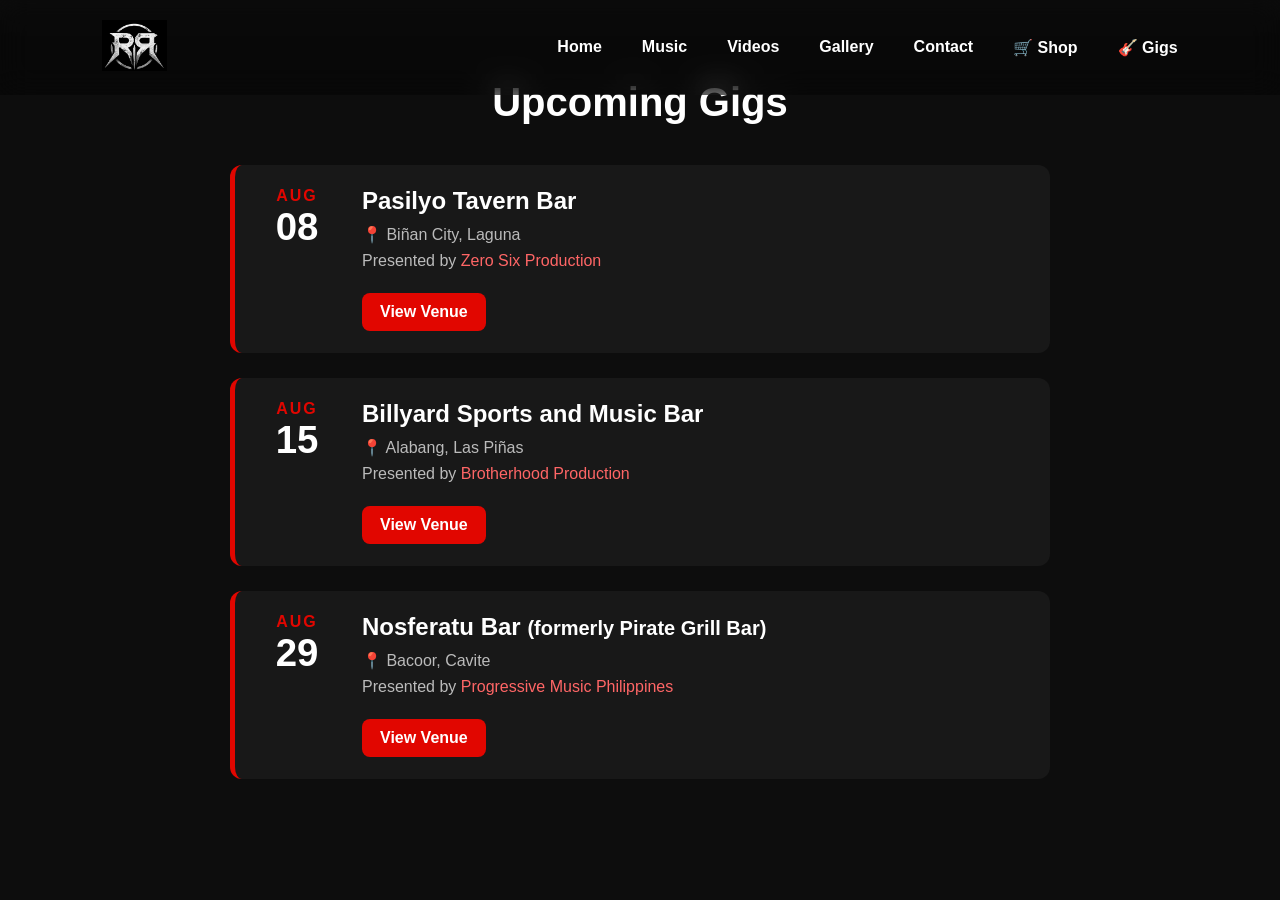
==== commit 0ca6a340: "Update gig.html" ====
--- a/gig.html
+++ b/gig.html
@@ -1,3 +1,6 @@
+<!DOCTYPE html>
+<html lang="en">
+
 <head>
     <meta charset="UTF-8">
     <meta name="viewport" content="width=device-width, initial-scale=1.0">
@@ -6,7 +9,10 @@
 
     <meta name="description" content="Upcoming live performances by ROADRICKS">
 
+    <!-- Main website styles -->
     <link rel="stylesheet" href="assets/css/style.css">
+
+    <!-- Gig page styles -->
     <link rel="stylesheet" href="gig.css">
 
     <!-- Google Fonts -->
@@ -18,37 +24,30 @@
 
     <link rel="icon" type="image/png" href="assets/images/logo.png">
 </head>
-<html lang="en">
-<head>
-    <meta charset="UTF-8">
-    <meta name="viewport" content="width=device-width, initial-scale=1.0">
-    <title>ROADRICKS | Gigs</title>
 
-    <link rel="stylesheet" href="gig.css">
-</head>
+<body>
 
-    <!-- Navigation -->
-    <header>
+<header>
+    <nav class="navbar">
 
-        <nav class="navbar">
+        <div class="logo">
+            <img src="assets/images/logo.png" alt="ROADRICKS Logo">
+        </div>
 
-            <div class="logo">
+        <ul>
+            <li><a href="index.html">Home</a></li>
+            <li><a href="index.html#music">Music</a></li>
+            <li><a href="index.html#videos">Videos</a></li>
+            <li><a href="index.html#gallery">Gallery</a></li>
+            <li><a href="index.html#contact">Contact</a></li>
+            <li><a href="shop.html">🛒 Shop</a></li>
+            <li><a href="gig.html">🎸 Gigs</a></li>
+        </ul>
 
-                <img src="assets/images/logo.png" alt="ROADRICKS Logo">
+    </nav>
+</header>
 
-            </div>
-
- <ul>
-    <li><a href="#home">Home</a></li>
-    <li><a href="#music">Music</a></li>
-    <li><a href="#videos">Videos</a></li>
-    <li><a href="#gallery">Gallery</a></li>
-    <li><a href="#contact">Contact</a></li>
-    <li><a href="Shop.html">🛒 Shop</a></li>
-    <li><a href="gig.html">🎸 Gigs</a></li>
-</ul>
-
-        </nav>
+<section id="gigs" class="gigs">
 
 <body>
 <section id="gigs" class="gigs">
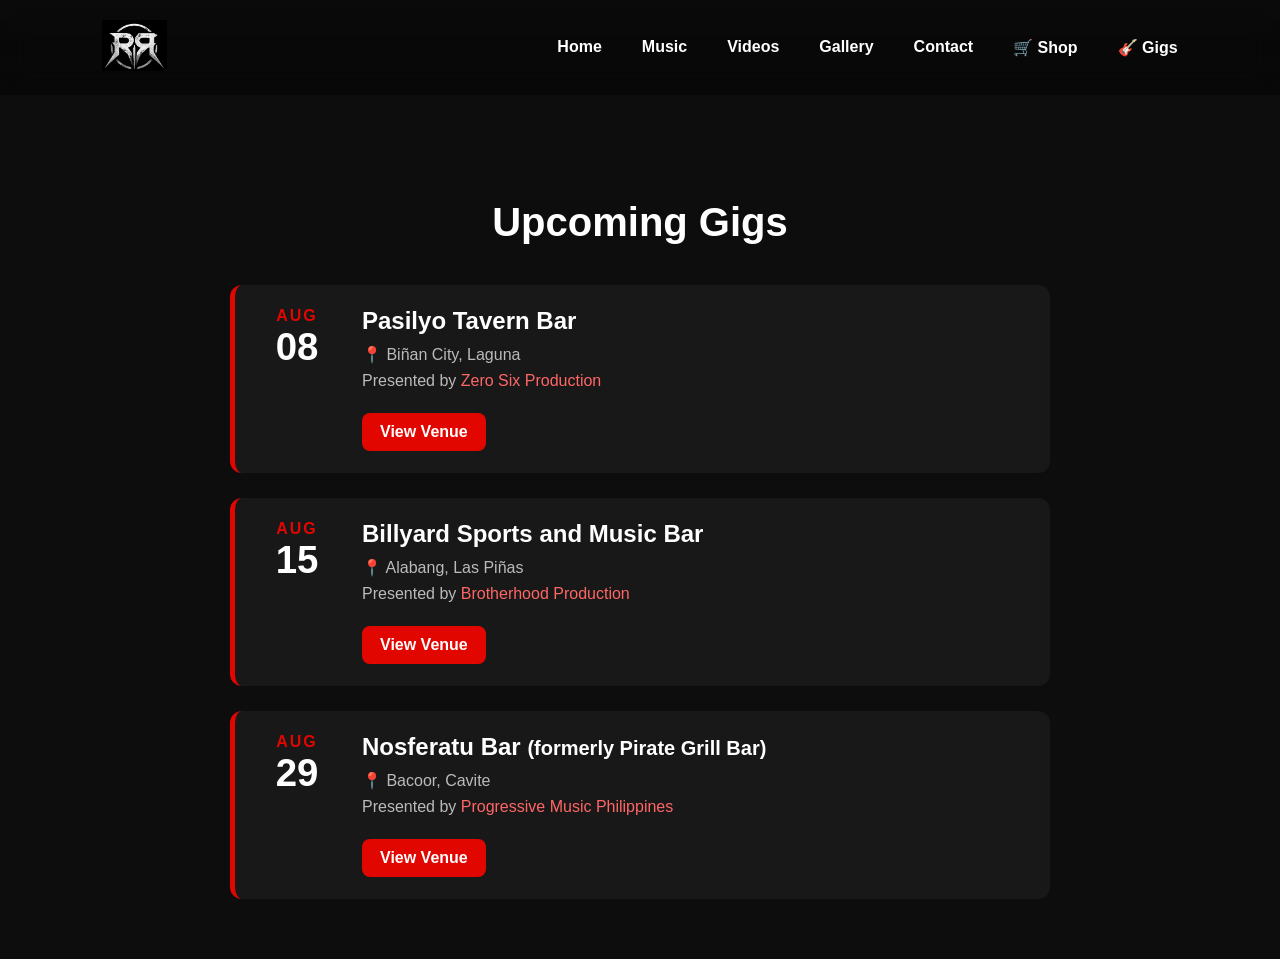
==== commit 7a4ead94: "Update gig.html" ====
--- a/gig.html
+++ b/gig.html
@@ -40,7 +40,7 @@
             <li><a href="index.html#videos">Videos</a></li>
             <li><a href="index.html#gallery">Gallery</a></li>
             <li><a href="index.html#contact">Contact</a></li>
-            <li><a href="shop.html">🛒 Shop</a></li>
+            <li><a href="Shop.html">🛒 Shop</a></li>
             <li><a href="gig.html">🎸 Gigs</a></li>
         </ul>
 
--- a/gig.css
+++ b/gig.css
@@ -7,8 +7,9 @@
 
 .gigs{
     max-width:900px;
-    margin:60px auto;
+    margin:180px auto 60px;
     padding:0 20px;
+
 }
 
 .gigs h2{
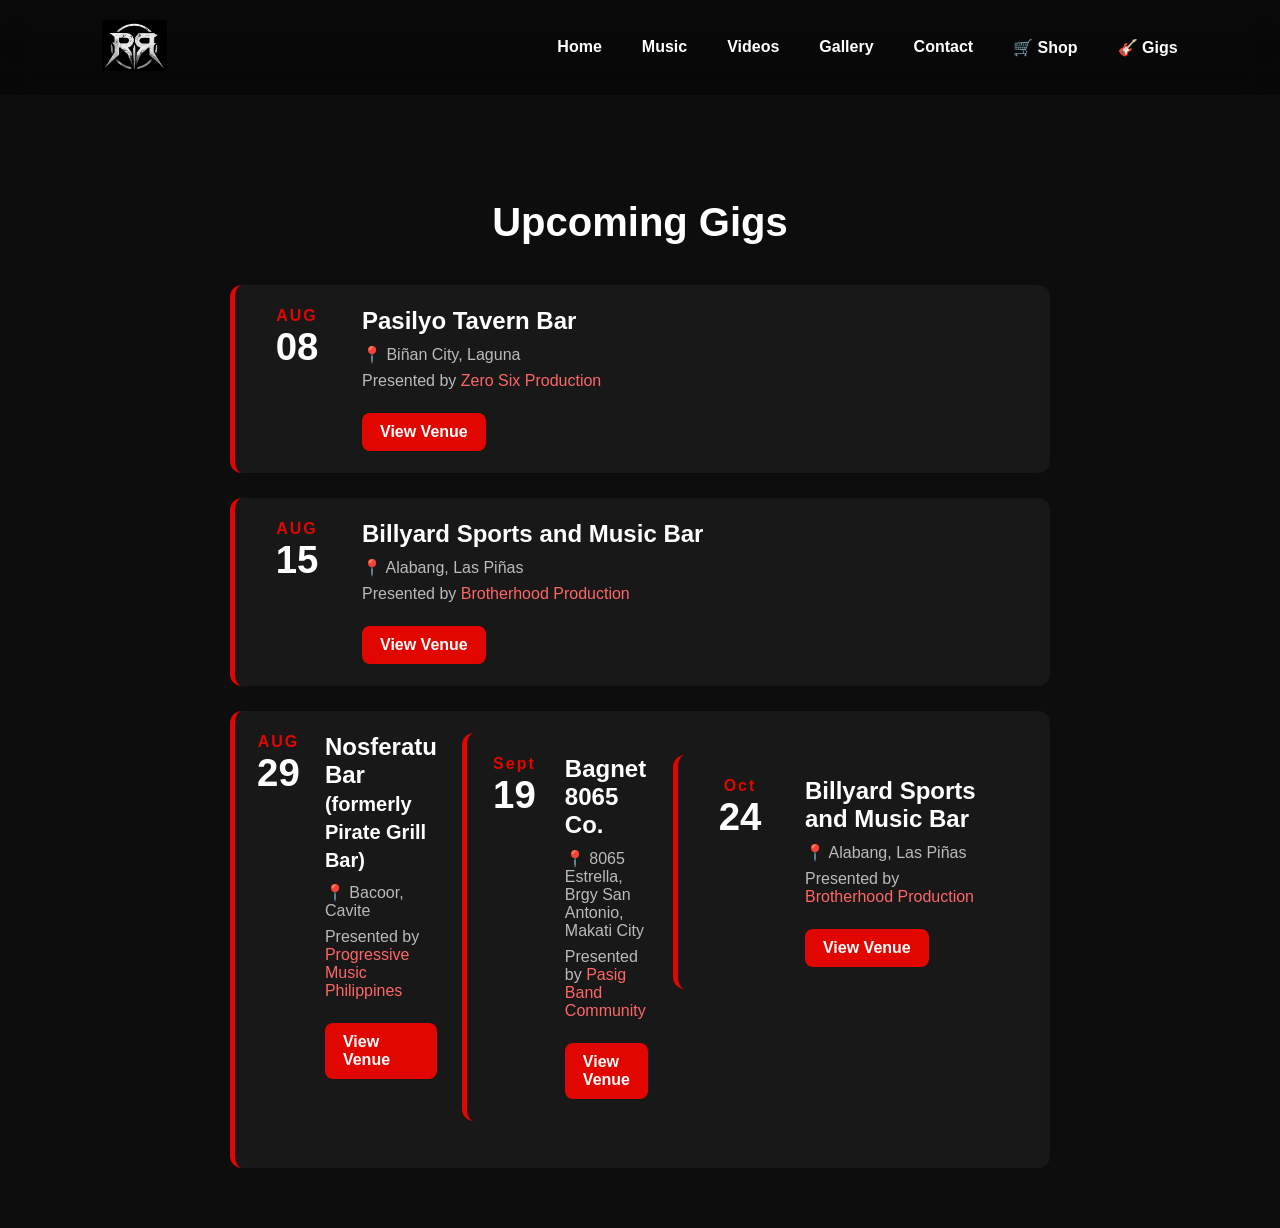
==== commit 15088c67: "Update gig.html" ====
--- a/gig.html
+++ b/gig.html
@@ -99,6 +99,38 @@
         View Venue
       </a>
     </div>
+
+<div class="gig-card">
+    <div class="date">
+      <span class="month">Sept</span>
+      <span class="day">19</span>
+    </div>
+
+    <div class="details">
+      <h3>Bagnet 8065 Co.</small></h3>
+      <p>📍 8065 Estrella, Brgy San Antonio, Makati City</p>
+      <p>Presented by <a href="https://www.facebook.com/PasigBandCommunity" target="_blank">Pasig Band Community</a></p>
+      <a class="venue-btn" href="https://www.facebook.com/Bagnet8065" target="_blank">
+        View Venue
+      </a>
+    </div>
+
+<div class="gig-card">
+    <div class="date">
+      <span class="month">Oct</span>
+      <span class="day">24</span>
+    </div>
+
+    <div class="details">
+      <h3>Billyard Sports and Music Bar</h3>
+      <p>📍 Alabang, Las Piñas</p>
+      <p>Presented by <a href="https://www.facebook.com/brodprod" target="_blank">Brotherhood Production</a></p>
+      <a class="venue-btn" href="https://www.facebook.com/billyardsportsbar" target="_blank">
+        View Venue
+      </a>
+    </div>
+  </div>
+
 </section>
 
 </body>
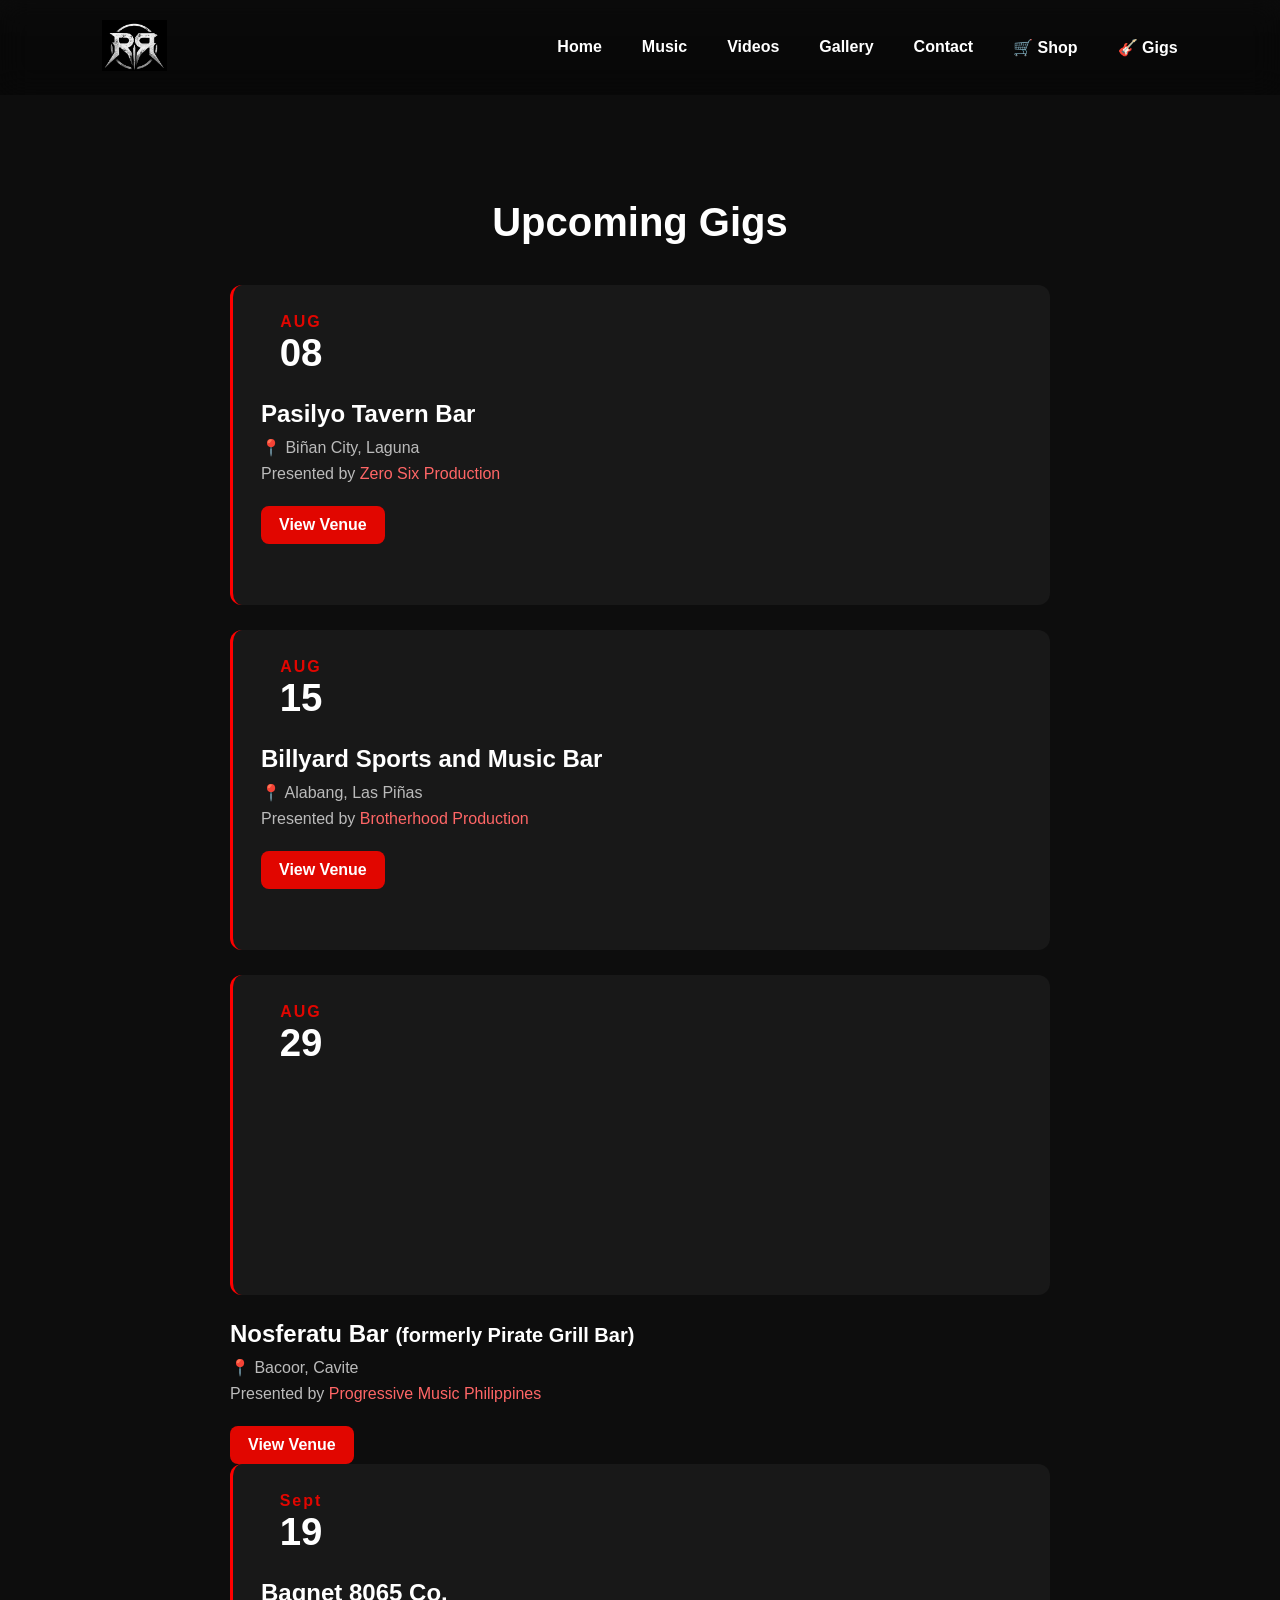
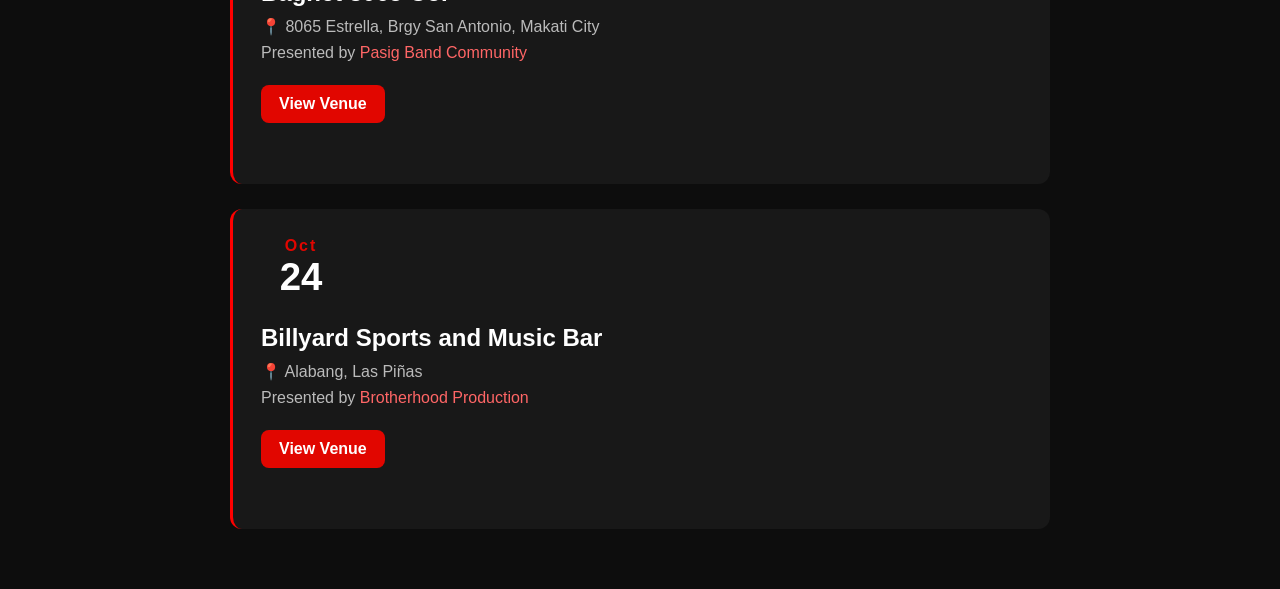
==== commit 1281cde0: "fgdghf" ====
--- a/gig.html
+++ b/gig.html
@@ -90,7 +90,7 @@
       <span class="month">AUG</span>
       <span class="day">29</span>
     </div>
-
+</div> 
     <div class="details">
       <h3>Nosferatu Bar <small>(formerly Pirate Grill Bar)</small></h3>
       <p>📍 Bacoor, Cavite</p>
@@ -99,7 +99,7 @@
         View Venue
       </a>
     </div>
-
+</div> 
 <div class="gig-card">
     <div class="date">
       <span class="month">Sept</span>
@@ -114,6 +114,7 @@
         View Venue
       </a>
     </div>
+</div> 
 
 <div class="gig-card">
     <div class="date">
--- a/gig.css
+++ b/gig.css
@@ -145,4 +145,37 @@
     display:flex;
     gap:30px;
     list-style:none;
+}
+
+
+.gigs-container {
+    display: grid;
+    grid-template-columns: repeat(3, 1fr);
+    gap: 24px;
+    align-items: stretch;
+}
+
+.gig-card {
+    display: flex;
+    flex-direction: column;
+    min-height: 320px;
+    padding: 28px;
+    border-left: 3px solid red;
+    border-radius: 12px;
+}
+
+.gig-content {
+    display: flex;
+    flex-direction: column;
+    flex: 1;
+}
+
+.view-venue {
+    margin-top: auto;
+    align-self: flex-start;
+}
+
+.gigs-container {
+    display: grid;
+    grid-template-columns: repeat(3, 1fr);
 }
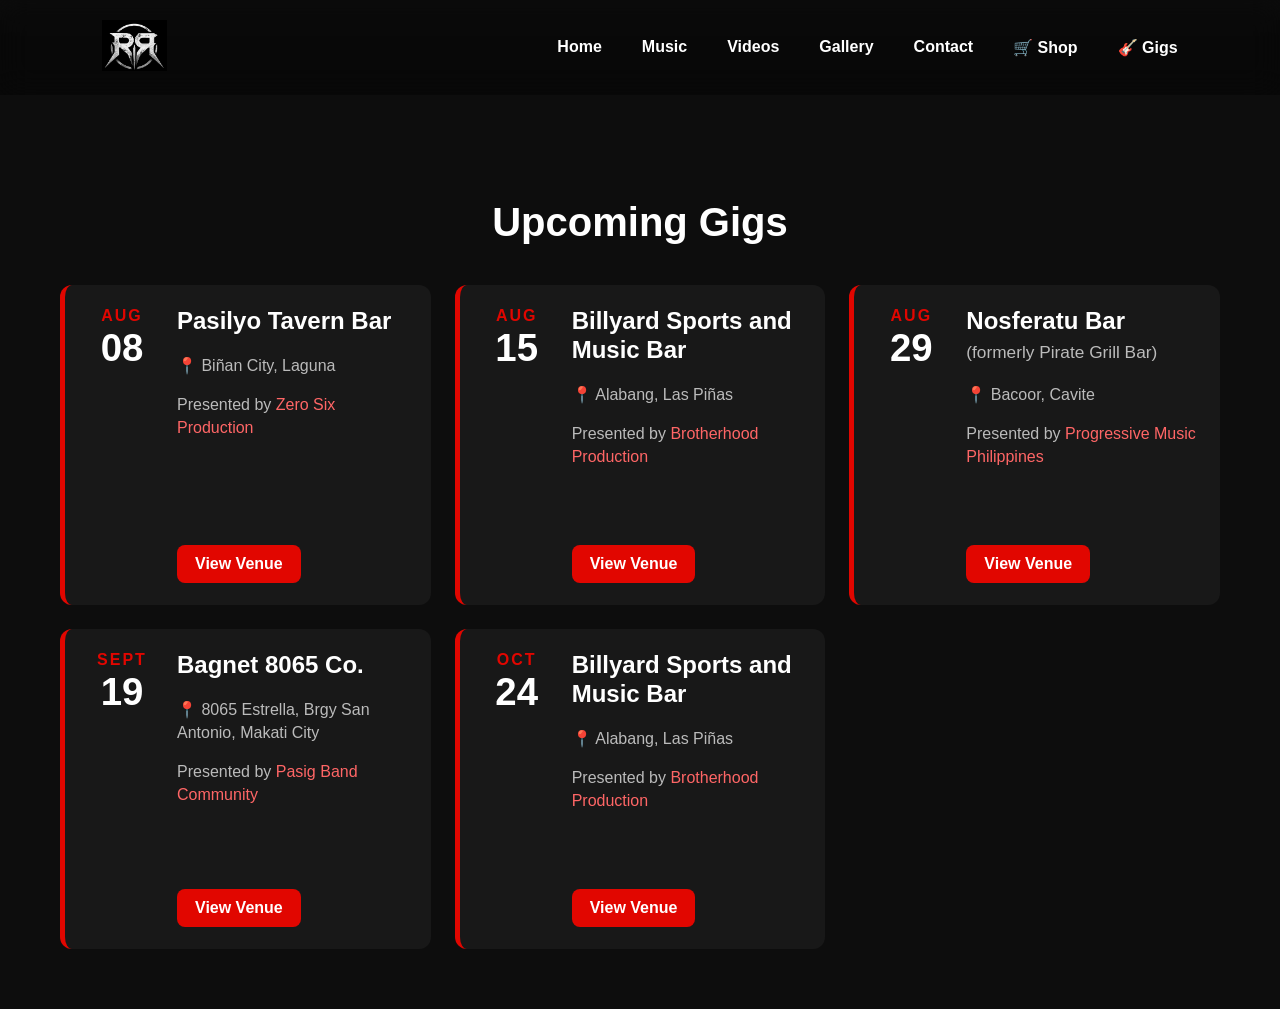
==== commit 7d06382d: "asd" ====
--- a/gig.html
+++ b/gig.html
@@ -18,121 +18,113 @@
     <!-- Google Fonts -->
     <link rel="preconnect" href="https://fonts.googleapis.com">
     <link rel="preconnect" href="https://fonts.gstatic.com" crossorigin>
-
-    <link href="https://fonts.googleapis.com/css2?family=Bebas+Neue&family=Poppins:wght@300;400;600;700&display=swap"
-        rel="stylesheet">
+    <link href="https://fonts.googleapis.com/css2?family=Bebas+Neue&family=Poppins:wght@300;400;600;700&display=swap" rel="stylesheet">
 
     <link rel="icon" type="image/png" href="assets/images/logo.png">
 </head>
 
 <body>
 
-<header>
-    <nav class="navbar">
+    <header>
+        <nav class="navbar">
+            <div class="logo">
+                <img src="assets/images/logo.png" alt="ROADRICKS Logo">
+            </div>
 
-        <div class="logo">
-            <img src="assets/images/logo.png" alt="ROADRICKS Logo">
+            <ul>
+                <li><a href="index.html">Home</a></li>
+                <li><a href="index.html#music">Music</a></li>
+                <li><a href="index.html#videos">Videos</a></li>
+                <li><a href="index.html#gallery">Gallery</a></li>
+                <li><a href="index.html#contact">Contact</a></li>
+                <li><a href="Shop.html">🛒 Shop</a></li>
+                <li><a href="gig.html">🎸 Gigs</a></li>
+            </ul>
+        </nav>
+    </header>
+
+    <section id="gigs" class="gigs">
+        <h2>Upcoming Gigs</h2>
+
+        <div class="gigs-container">
+
+            <!-- AUG 08 -->
+            <div class="gig-card">
+                <div class="date">
+                    <span class="month">AUG</span>
+                    <span class="day">08</span>
+                </div>
+
+                <div class="details">
+                    <h3>Pasilyo Tavern Bar</h3>
+                    <p>📍 Biñan City, Laguna</p>
+                    <p>Presented by <a href="https://www.facebook.com/zerosixproduction" target="_blank" rel="noopener noreferrer">Zero Six Production</a></p>
+                    <a class="venue-btn" href="https://www.facebook.com/profile.php?id=61569631040838" target="_blank" rel="noopener noreferrer">View Venue</a>
+                </div>
+            </div>
+
+            <!-- AUG 15 -->
+            <div class="gig-card">
+                <div class="date">
+                    <span class="month">AUG</span>
+                    <span class="day">15</span>
+                </div>
+
+                <div class="details">
+                    <h3>Billyard Sports and Music Bar</h3>
+                    <p>📍 Alabang, Las Piñas</p>
+                    <p>Presented by <a href="https://www.facebook.com/brodprod" target="_blank" rel="noopener noreferrer">Brotherhood Production</a></p>
+                    <a class="venue-btn" href="https://www.facebook.com/billyardsportsbar" target="_blank" rel="noopener noreferrer">View Venue</a>
+                </div>
+            </div>
+
+            <!-- AUG 29 -->
+            <div class="gig-card">
+                <div class="date">
+                    <span class="month">AUG</span>
+                    <span class="day">29</span>
+                </div>
+
+                <div class="details">
+                    <h3>Nosferatu Bar <small>(formerly Pirate Grill Bar)</small></h3>
+                    <p>📍 Bacoor, Cavite</p>
+                    <p>Presented by <a href="https://www.facebook.com/progressivemusicproduction" target="_blank" rel="noopener noreferrer">Progressive Music Philippines</a></p>
+                    <a class="venue-btn" href="https://www.facebook.com/profile.php?id=100063786376237" target="_blank" rel="noopener noreferrer">View Venue</a>
+                </div>
+            </div>
+
+            <!-- SEPT 19 -->
+            <div class="gig-card">
+                <div class="date">
+                    <span class="month">SEPT</span>
+                    <span class="day">19</span>
+                </div>
+
+                <div class="details">
+                    <h3>Bagnet 8065 Co.</h3>
+                    <p>📍 8065 Estrella, Brgy San Antonio, Makati City</p>
+                    <p>Presented by <a href="https://www.facebook.com/PasigBandCommunity" target="_blank" rel="noopener noreferrer">Pasig Band Community</a></p>
+                    <a class="venue-btn" href="https://www.facebook.com/Bagnet8065" target="_blank" rel="noopener noreferrer">View Venue</a>
+                </div>
+            </div>
+
+            <!-- OCT 24 -->
+            <div class="gig-card">
+                <div class="date">
+                    <span class="month">OCT</span>
+                    <span class="day">24</span>
+                </div>
+
+                <div class="details">
+                    <h3>Billyard Sports and Music Bar</h3>
+                    <p>📍 Alabang, Las Piñas</p>
+                    <p>Presented by <a href="https://www.facebook.com/brodprod" target="_blank" rel="noopener noreferrer">Brotherhood Production</a></p>
+                    <a class="venue-btn" href="https://www.facebook.com/billyardsportsbar" target="_blank" rel="noopener noreferrer">View Venue</a>
+                </div>
+            </div>
+
         </div>
-
-        <ul>
-            <li><a href="index.html">Home</a></li>
-            <li><a href="index.html#music">Music</a></li>
-            <li><a href="index.html#videos">Videos</a></li>
-            <li><a href="index.html#gallery">Gallery</a></li>
-            <li><a href="index.html#contact">Contact</a></li>
-            <li><a href="Shop.html">🛒 Shop</a></li>
-            <li><a href="gig.html">🎸 Gigs</a></li>
-        </ul>
-
-    </nav>
-</header>
-
-<section id="gigs" class="gigs">
-
-<body>
-<section id="gigs" class="gigs">
-  <h2>Upcoming Gigs</h2>
-
-  <div class="gig-card">
-    <div class="date">
-      <span class="month">AUG</span>
-      <span class="day">08</span>
-    </div>
-
-    <div class="details">
-      <h3>Pasilyo Tavern Bar</h3>
-      <p>📍 Biñan City, Laguna</p>
-      <p>Presented by <a href="https://www.facebook.com/zerosixproduction" target="_blank">Zero Six Production</a></p>
-      <a class="venue-btn" href="https://www.facebook.com/profile.php?id=61569631040838" target="_blank">
-        View Venue
-      </a>
-    </div>
-  </div>
-
-  <div class="gig-card">
-    <div class="date">
-      <span class="month">AUG</span>
-      <span class="day">15</span>
-    </div>
-
-    <div class="details">
-      <h3>Billyard Sports and Music Bar</h3>
-      <p>📍 Alabang, Las Piñas</p>
-      <p>Presented by <a href="https://www.facebook.com/brodprod" target="_blank">Brotherhood Production</a></p>
-      <a class="venue-btn" href="https://www.facebook.com/billyardsportsbar" target="_blank">
-        View Venue
-      </a>
-    </div>
-  </div>
-
-  <div class="gig-card">
-    <div class="date">
-      <span class="month">AUG</span>
-      <span class="day">29</span>
-    </div>
-</div> 
-    <div class="details">
-      <h3>Nosferatu Bar <small>(formerly Pirate Grill Bar)</small></h3>
-      <p>📍 Bacoor, Cavite</p>
-      <p>Presented by <a href="https://www.facebook.com/progressivemusicproduction" target="_blank">Progressive Music Philippines</a></p>
-      <a class="venue-btn" href="https://www.facebook.com/profile.php?id=100063786376237" target="_blank">
-        View Venue
-      </a>
-    </div>
-</div> 
-<div class="gig-card">
-    <div class="date">
-      <span class="month">Sept</span>
-      <span class="day">19</span>
-    </div>
-
-    <div class="details">
-      <h3>Bagnet 8065 Co.</small></h3>
-      <p>📍 8065 Estrella, Brgy San Antonio, Makati City</p>
-      <p>Presented by <a href="https://www.facebook.com/PasigBandCommunity" target="_blank">Pasig Band Community</a></p>
-      <a class="venue-btn" href="https://www.facebook.com/Bagnet8065" target="_blank">
-        View Venue
-      </a>
-    </div>
-</div> 
-
-<div class="gig-card">
-    <div class="date">
-      <span class="month">Oct</span>
-      <span class="day">24</span>
-    </div>
-
-    <div class="details">
-      <h3>Billyard Sports and Music Bar</h3>
-      <p>📍 Alabang, Las Piñas</p>
-      <p>Presented by <a href="https://www.facebook.com/brodprod" target="_blank">Brotherhood Production</a></p>
-      <a class="venue-btn" href="https://www.facebook.com/billyardsportsbar" target="_blank">
-        View Venue
-      </a>
-    </div>
-  </div>
-
-</section>
+    </section>
 
 </body>
-</html>+</html>
--- a/gig.css
+++ b/gig.css
@@ -1,181 +1,180 @@
-body{
-    margin:0;
-    font-family:Arial, Helvetica, sans-serif;
-    background:#0d0d0d;
-    color:#fff;
+body {
+    margin: 0;
+    font-family: Arial, Helvetica, sans-serif;
+    background: #0d0d0d;
+    color: #fff;
 }
 
-.gigs{
-    max-width:900px;
-    margin:180px auto 60px;
-    padding:0 20px;
-
+.gigs {
+    max-width: 1200px;
+    margin: 180px auto 60px;
+    padding: 0 20px;
 }
 
-.gigs h2{
-    text-align:center;
-    font-size:2.5rem;
-    margin-bottom:40px;
-    color:#fff;
+.gigs h2 {
+    text-align: center;
+    font-size: 2.5rem;
+    margin: 0 0 40px;
+    color: #fff;
 }
-
-.gig-card{
-    display:flex;
-    gap:25px;
-    align-items:flex-start;
-    background:#181818;
-    border-left:5px solid #e10600;
-    border-radius:12px;
-    padding:22px;
-    margin-bottom:25px;
-    transition:.3s;
-}
-
-.gig-card:hover{
-    transform:translateY(-4px);
-    box-shadow:0 10px 30px rgba(225,6,0,.35);
-}
-
-.date{
-    width:80px;
-    text-align:center;
-}
-
-.month{
-    display:block;
-    color:#e10600;
-    font-weight:bold;
-    letter-spacing:2px;
-}
-
-.day{
-    display:block;
-    font-size:2.4rem;
-    font-weight:bold;
-    color:#fff;
-}
-
-.details{
-    flex:1;
-}
-
-.details h3{
-    margin:0 0 10px;
-    font-size:1.5rem;
-}
-
-.details p{
-    color:#bbb;
-    margin:8px 0;
-}
-
-.details a{
-    color:#ff6666;
-    text-decoration:none;
-}
-
-.details a:hover{
-    text-decoration:underline;
-}
-
-.venue-btn{
-    display:inline-block;
-    margin-top:15px;
-    padding:10px 18px;
-    background:#e10600;
-    color:#fff !important;
-    border-radius:8px;
-    text-decoration:none;
-    font-weight:bold;
-}
-
-.venue-btn:hover{
-    background:#ff2d2d;
-}
-
-header img{
-    width:180px;
-    height:auto;
-}
-
-header{
-    display:flex;
-    align-items:center;
-    justify-content:space-between;
-    padding:15px 40px;
-    background:#111;
-}
-
-nav ul{
-    display:flex;
-    list-style:none;
-    gap:25px;
-    margin:0;
-    padding:0;
-}
-
-nav ul li a{
-    color:white;
-    text-decoration:none;
-    font-weight:bold;
-}
-
-nav ul li a:hover{
-    color:#e10600;
-}
-
-header{
-    padding:10px 30px;
-}
-
-.header{
-    display:flex;
-    align-items:center;
-    justify-content:space-between;
-    padding:20px 50px;
-    background:#111;
-}
-
-.logo{
-    width:120px;
-    height:auto;
-}
-
-nav ul{
-    display:flex;
-    gap:30px;
-    list-style:none;
-}
-
 
 .gigs-container {
     display: grid;
-    grid-template-columns: repeat(3, 1fr);
+    grid-template-columns: repeat(3, minmax(0, 1fr));
     gap: 24px;
     align-items: stretch;
 }
 
 .gig-card {
     display: flex;
-    flex-direction: column;
+    gap: 20px;
+    align-items: flex-start;
+    background: #181818;
+    border-left: 5px solid #e10600;
+    border-radius: 12px;
+    padding: 22px;
     min-height: 320px;
-    padding: 28px;
-    border-left: 3px solid red;
-    border-radius: 12px;
+    box-sizing: border-box;
+    transition: transform 0.3s, box-shadow 0.3s;
 }
 
-.gig-content {
+.gig-card:hover {
+    transform: translateY(-4px);
+    box-shadow: 0 10px 30px rgba(225, 6, 0, 0.35);
+}
+
+.date {
+    width: 70px;
+    min-width: 70px;
+    text-align: center;
+}
+
+.month {
+    display: block;
+    color: #e10600;
+    font-weight: bold;
+    letter-spacing: 2px;
+}
+
+.day {
+    display: block;
+    font-size: 2.4rem;
+    font-weight: bold;
+    color: #fff;
+    line-height: 1;
+    margin-top: 4px;
+}
+
+.details {
     display: flex;
     flex-direction: column;
     flex: 1;
+    min-width: 0;
+    height: 100%;
 }
 
-.view-venue {
-    margin-top: auto;
-    align-self: flex-start;
+.details h3 {
+    margin: 0 0 10px;
+    font-size: 1.5rem;
+    line-height: 1.2;
 }
 
-.gigs-container {
-    display: grid;
-    grid-template-columns: repeat(3, 1fr);
-}+.details h3 small {
+    font-size: 0.72em;
+    font-weight: normal;
+    color: #bbb;
+}
+
+.details p {
+    color: #bbb;
+    margin: 8px 0;
+    line-height: 1.45;
+}
+
+.details a:not(.venue-btn) {
+    color: #ff6666;
+    text-decoration: none;
+}
+
+.details a:not(.venue-btn):hover {
+    text-decoration: underline;
+}
+
+.venue-btn {
+    display: inline-block;
+    align-self: flex-start;
+    margin-top: auto;
+    padding: 10px 18px;
+    background: #e10600;
+    color: #fff !important;
+    border-radius: 8px;
+    text-decoration: none;
+    font-weight: bold;
+}
+
+.venue-btn:hover {
+    background: #ff2d2d;
+}
+
+header img {
+    width: 180px;
+    height: auto;
+}
+
+header {
+    display: flex;
+    align-items: center;
+    justify-content: space-between;
+    padding: 10px 30px;
+    background: #111;
+}
+
+nav ul {
+    display: flex;
+    align-items: center;
+    gap: 30px;
+    list-style: none;
+    margin: 0;
+    padding: 0;
+}
+
+nav ul li a {
+    color: white;
+    text-decoration: none;
+    font-weight: bold;
+}
+
+nav ul li a:hover {
+    color: #e10600;
+}
+
+.logo {
+    width: 120px;
+    height: auto;
+}
+
+@media (max-width: 1000px) {
+    .gigs-container {
+        grid-template-columns: repeat(2, minmax(0, 1fr));
+    }
+}
+
+@media (max-width: 700px) {
+    .gigs {
+        margin-top: 120px;
+    }
+
+    .gigs-container {
+        grid-template-columns: 1fr;
+    }
+
+    .gig-card {
+        min-height: 0;
+    }
+
+    nav ul {
+        gap: 15px;
+        flex-wrap: wrap;
+        justify-content: flex-end;
+    }
+}
